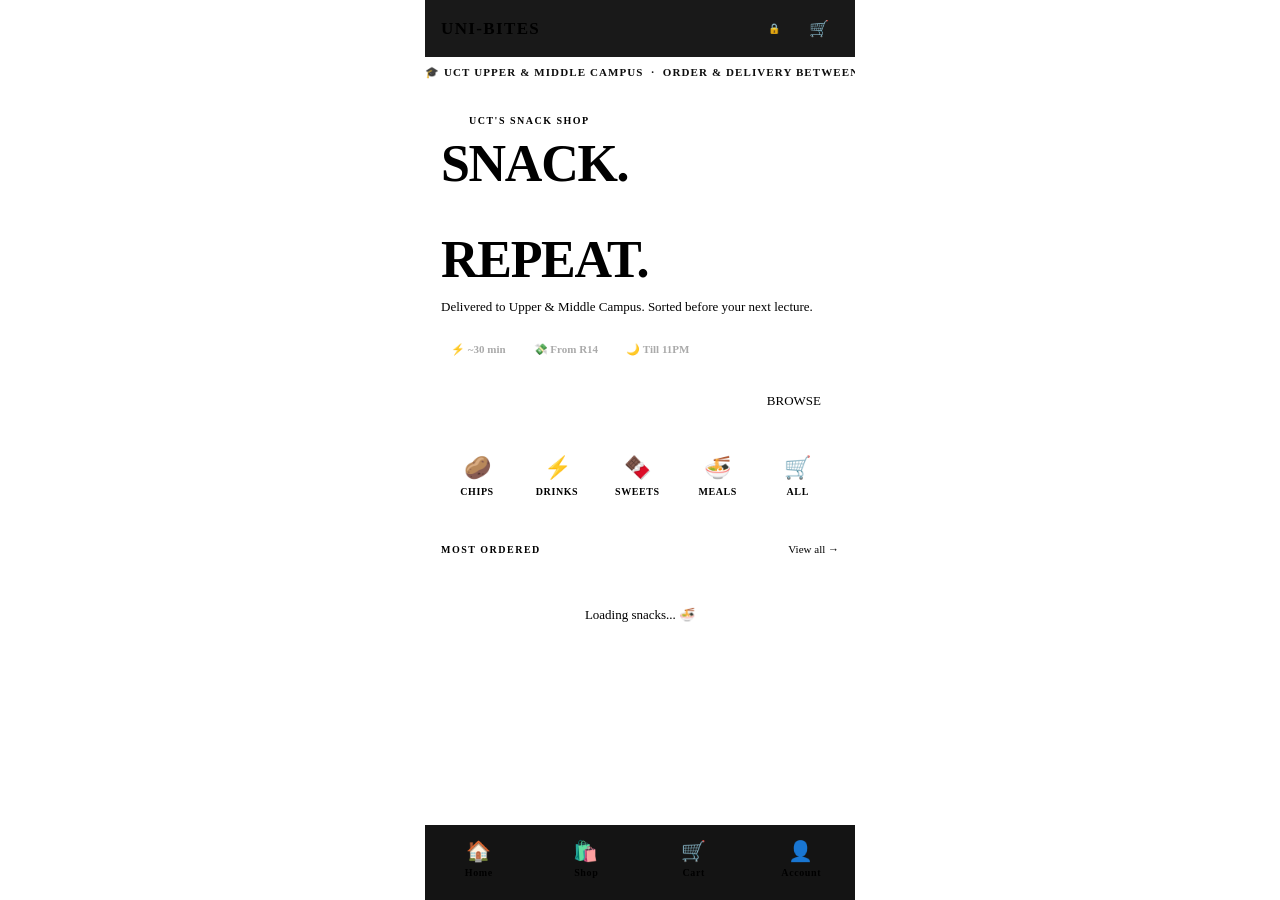
==== index.html @ 101869dd "Update index.html" ====
<!DOCTYPE html>
<html lang="en">
<head>
<meta charset="UTF-8">
<meta name="viewport" content="width=device-width, initial-scale=1">
<title>UNI-BITES — Campus Snacks</title>
<link href="https://fonts.googleapis.com/css2?family=Space+Grotesk:wght@400;500;700&display=swap" rel="stylesheet">
<!-- Firebase v9 compat SDK -->
<script src="https://www.gstatic.com/firebasejs/9.23.0/firebase-app-compat.js"></script>
<script src="https://www.gstatic.com/firebasejs/9.23.0/firebase-auth-compat.js"></script>
<script src="https://www.gstatic.com/firebasejs/9.23.0/firebase-firestore-compat.js"></script>
<script src="https://www.gstatic.com/firebasejs/9.23.0/firebase-storage-compat.js"></script>
<link rel="stylesheet" href="style.css">
<script src="script.js" defer></script>
</head>
<body>

<!-- ===================== SETUP SCREEN ===================== -->
<div id="setup-screen">
  <div class="setup-card">
    <div class="setup-logo"><div class="logo-dot"></div><span class="logo-name" style="font-size:20px;">MUNCHIE</span></div>
    <div class="setup-title">Quick Setup</div>
    <div class="setup-sub">Paste your Firebase config to activate the app. Takes about 2 minutes.</div>
    <div class="setup-steps">
      <div class="setup-step"><span class="setup-step-num">1</span><span>Go to <b>console.firebase.google.com</b> → Create project → "munchie"</span></div>
      <div class="setup-step"><span class="setup-step-num">2</span><span>Build → Authentication → Enable <b>Google</b> + <b>Email Link</b> sign-in</span></div>
      <div class="setup-step"><span class="setup-step-num">3</span><span>Build → <b>Firestore Database</b> → Create → Test mode</span></div>
      <div class="setup-step"><span class="setup-step-num">4</span><span>Build → <b>Storage</b> → Get started → Test mode</span></div>
      <div class="setup-step"><span class="setup-step-num">5</span><span>Project Settings → Web App → Register → copy <b>firebaseConfig</b> JSON below</span></div>
    </div>
    <div class="form-group">
      <label class="form-label">PASTE FIREBASE CONFIG (JSON)</label>
      <textarea class="form-input" id="firebase-config-input" placeholder='{
  "apiKey": "AIza...",
  "authDomain": "your-app.firebaseapp.com",
  "projectId": "your-app",
  "storageBucket": "your-app.appspot.com",
  "messagingSenderId": "123456789",
  "appId": "1:123..."
}'></textarea>
      <div class="setup-error" id="setup-error">Invalid JSON — check your config and try again.</div>
    </div>
    <div class="form-group">
      <label class="form-label">YOUR ADMIN EMAIL</label>
      <input class="form-input" type="email" id="setup-admin-email" placeholder="your@email.com">
    </div>
    <button class="btn btn-primary" onclick="saveSetup()">Activate Munchie →</button>
  </div>
</div>

<!-- ===================== TOP NAV ===================== -->
<nav id="top-nav">
  <div class="logo" onclick="navigate('home')">
    <span class="logo-name">UNI-BITES</span>
  </div>
  <div class="nav-right">
    <button class="admin-link-btn" id="admin-link-btn" onclick="navigate('admin')">🔒</button>
    <button class="cart-icon-btn" onclick="navigate('cart')">
      🛒<span class="cart-badge hidden" id="cart-badge">0</span>
    </button>
  </div>
</nav>

<!-- MARQUEE -->
<div class="marquee-bar" id="marquee-bar">
  <div class="marquee-inner">🎓 UCT UPPER &amp; MIDDLE CAMPUS &nbsp;·&nbsp; ORDER & DELIVERY BETWEEN 7PM - MIDNIGHT &nbsp;·&nbsp; DELIVERED ON FOOT &nbsp;·&nbsp; STUDENT PRICES &nbsp;·&nbsp; DELIVERED TO YOUR RES &nbsp;·&nbsp; 🎓 UCT UPPER &amp; MIDDLE CAMPUS &nbsp;·&nbsp; ORDER & DELIVERY BETWEEN 7PM - MIDNIGHT &nbsp;·&nbsp; DELIVERED ON FOOT &nbsp;·&nbsp; STUDENT PRICES &nbsp;·&nbsp; DELIVERED TO YOUR RES &nbsp;·&nbsp;</div>
</div>

<!-- ===================== HOME ===================== -->
<div id="home-screen" class="screen active">
  <div class="hero">
    <div class="hero-eyebrow"><span class="hero-eyebrow-line"></span>UCT'S SNACK SHOP</div>
    <div class="hero-headline">
      <span>SNACK.</span>
      <span class="hl-outline">STUDY.</span>
      <span class="hl-accent">REPEAT.</span>
    </div>
    <p class="hero-sub">Delivered to Upper &amp; Middle Campus. Sorted before your next lecture.</p>
    <div class="hero-pills">
      <div class="pill">⚡ <b>~30 min</b></div>
      <div class="pill">💸 <b>From R14</b></div>
      <div class="pill">🌙 <b>Till 11PM</b></div>
    </div>
    <div class="hero-btns">
      <button class="btn-hero-main" onclick="navigate('shop')">ORDER NOW</button>
      <button class="btn-hero-sec" onclick="navigate('shop')">BROWSE</button>
    </div>
  </div>
  <div class="cat-strip">
    <div class="cat-chip" onclick="navigate('shop','chips')"><span class="cat-chip-icon">🥔</span><span class="cat-chip-label">CHIPS</span></div>
    <div class="cat-chip" onclick="navigate('shop','drinks')"><span class="cat-chip-icon">⚡</span><span class="cat-chip-label">DRINKS</span></div>
    <div class="cat-chip" onclick="navigate('shop','sweets')"><span class="cat-chip-icon">🍫</span><span class="cat-chip-label">SWEETS</span></div>
    <div class="cat-chip" onclick="navigate('shop','meals')"><span class="cat-chip-icon">🍜</span><span class="cat-chip-label">MEALS</span></div>
    <div class="cat-chip" onclick="navigate('shop','all')"><span class="cat-chip-icon">🛒</span><span class="cat-chip-label">ALL</span></div>
  </div>
  <div class="row-header">
    <span class="row-label">MOST ORDERED</span>
    <button class="row-link" onclick="navigate('shop')">View all →</button>
  </div>
  <div id="home-products"><div class="loading-state">Loading snacks... 🍜</div></div>
</div>

<!-- ===================== AUTH ===================== -->
<div id="auth-screen" class="screen">
  <div class="auth-wrap">
    <div class="auth-logo"><div class="logo-dot"></div><span class="logo-name">MUNCHIE</span></div>
    <!-- Signed-in state -->
    <div class="user-info-bar" id="user-info-bar">
      <div class="user-avatar">🎓</div>
      <div style="flex:1">
        <div class="user-name" id="user-display-name">Student</div>
        <div class="user-email" id="user-display-email"></div>
      </div>
      <button class="signout-btn" onclick="signOut()">Sign out</button>
    </div>
    <!-- Sign-in card -->
    <div class="auth-card" id="auth-card">
      <div class="auth-tabs">
        <button class="auth-tab active" onclick="setAuthTab('in',this)">Sign in</button>
        <button class="auth-tab" onclick="setAuthTab('up',this)">Create account</button>
      </div>
      <div id="auth-form-inner">
        <div class="auth-title" id="auth-title">Welcome back</div>
        <div class="auth-sub" id="auth-sub">Sign in to place your order.</div>
        <div class="auth-msg" id="auth-msg"></div>
        <button class="google-btn" id="google-btn" onclick="signInWithGoogle()">
          <svg class="g-logo" viewBox="0 0 18 18"><path d="M17.64 9.2c0-.637-.057-1.251-.164-1.84H9v3.481h4.844a4.14 4.14 0 01-1.796 2.716v2.259h2.908c1.702-1.567 2.684-3.875 2.684-6.615z" fill="#4285F4"/><path d="M9 18c2.43 0 4.467-.806 5.956-2.184l-2.908-2.259c-.806.54-1.837.86-3.048.86-2.344 0-4.328-1.584-5.036-3.711H.957v2.332A8.997 8.997 0 009 18z" fill="#34A853"/><path d="M3.964 10.706A5.41 5.41 0 013.682 9c0-.593.102-1.17.282-1.706V4.962H.957A8.996 8.996 0 000 9c0 1.452.348 2.827.957 4.038l3.007-2.332z" fill="#FBBC05"/><path d="M9 3.58c1.321 0 2.508.454 3.44 1.345l2.582-2.58C13.463.891 11.426 0 9 0A8.997 8.997 0 00.957 4.962L3.964 7.294C4.672 5.163 6.656 3.58 9 3.58z" fill="#EA4335"/></svg>
          Continue with Google
        </button>
        <div class="divider"><div class="div-line"></div><span class="div-text">OR USE EMAIL</span><div class="div-line"></div></div>
        <div class="student-hint" id="student-hint">🎓 Student email detected — <b>10% off</b> your first order!</div>
        <div class="form-group">
          <label class="form-label">EMAIL ADDRESS</label>
          <input class="form-input" type="email" id="auth-email" placeholder="you@myuct.ac.za" oninput="checkStudentEmail(this.value)">
        </div>
        <button class="btn btn-primary" id="magic-btn" onclick="sendMagicLink()" style="margin-bottom:12px;">Send login link</button>
        <div style="font-size:11px;color:var(--muted);text-align:center;line-height:1.6;">No password needed. We'll email you a secure login link.<br>Works with any email address.</div>
        <div class="auth-terms">By continuing you agree to our Terms &amp; Privacy Policy. We never share your email.</div>
      </div>
      <div class="magic-sent" id="magic-sent">
        <span class="magic-icon">📬</span>
        <div class="magic-title">Check your inbox</div>
        <div class="magic-sub">We sent a login link to your email. It expires in 15 minutes — open it on this device.</div>
        <div class="email-pill" id="sent-email-pill"></div><br>
        <div style="font-size:11px;color:var(--muted);margin-top:10px;">Didn't get it? <button class="resend-link" onclick="resendLink()">Resend link</button> · Check spam</div>
        <button class="btn btn-ghost" onclick="backToForm()" style="margin-top:14px;font-size:12px;padding:10px;">Use a different email</button>
      </div>
    </div>
  </div>
</div>

<!-- ===================== SHOP ===================== -->
<div id="shop-screen" class="screen">
  <div class="shop-header">
    <div class="shop-search">
      <span class="search-icon">🔍</span>
      <input class="shop-search-input" type="text" placeholder="Search snacks..." oninput="filterProducts(this.value)">
    </div>
  </div>
  <div class="filter-strip">
    <div class="filter-chip active" onclick="setFilter('all',this)">All</div>
    <div class="filter-chip" onclick="setFilter('chips',this)">🥔 Chips</div>
    <div class="filter-chip" onclick="setFilter('drinks',this)">⚡ Drinks</div>
    <div class="filter-chip" onclick="setFilter('sweets',this)">🍫 Sweets</div>
    <div class="filter-chip" onclick="setFilter('meals',this)">🍜 Quick Meals</div>
  </div>
  <div id="shop-products"><div class="loading-state">Loading snacks... 🍜</div></div>
</div>

<!-- ===================== CART ===================== -->
<div id="cart-screen" class="screen">
  <div class="cart-header"><div class="row-label">YOUR BAG (<span id="cart-count-label">0</span>)</div></div>
  <div id="cart-empty" class="empty-state" style="display:none;">
    <span class="empty-state-icon">🛒</span>
    <div class="empty-state-title">Your bag is empty</div>
    <div class="empty-state-sub">Add some snacks to get started.</div>
    <button class="btn btn-primary" onclick="navigate('shop')" style="max-width:200px;margin:20px auto 0;">Browse snacks</button>
  </div>
  <div id="cart-items-list"></div>
  <div id="cart-full" style="display:none;">
    <div class="promo-row">
      <input class="promo-input" id="promo-input" type="text" placeholder="Promo code (try: UCT10)">
      <button class="promo-apply" onclick="applyPromo()">Apply</button>
    </div>
    <div class="promo-ok" id="promo-ok">✅ Code applied — 10% off!</div>
    <div class="summary-box">
      <div class="sum-row"><span>Subtotal</span><span id="sum-sub">R0</span></div>
      <div class="sum-row"><span>Delivery</span><span id="sum-del"><span class="free-tag">FREE</span></span></div>
      <div class="sum-row" id="sum-disc-row" style="display:none;color:var(--green);"><span>Student discount (10%)</span><span id="sum-disc">-R0</span></div>
      <div class="sum-row total"><span>Total</span><span id="sum-total">R0</span></div>
    </div>
    <div class="cart-actions">
      <div class="delivery-note" id="delivery-note"></div>
      <button class="btn btn-primary" onclick="navigate('checkout')">Continue to checkout →</button>
    </div>
  </div>
</div>

<!-- ===================== CHECKOUT ===================== -->
<div id="checkout-screen" class="screen">
  <div class="checkout-header">
    <button class="back-btn" onclick="navigate('cart')">←</button>
    <div class="checkout-title">Checkout</div>
  </div>
  <div class="checkout-content">
    <div class="section-label" style="margin-bottom:10px;">SELECT YOUR CAMPUS</div>
    <div class="campus-toggle">
      <div class="campus-opt selected" id="campus-upper" onclick="setCampus('upper')"><span class="campus-opt-icon">🏛️</span><div class="campus-opt-name">Upper Campus</div><div class="campus-opt-sub">Jammie Plaza area</div></div>
      <div class="campus-opt" id="campus-middle" onclick="setCampus('middle')"><span class="campus-opt-icon">📚</span><div class="campus-opt-name">Middle Campus</div><div class="campus-opt-sub">Sports Centre area</div></div>
    </div>
    <div class="form-group">
      <label class="form-label">RESIDENCE</label>
      <select class="form-input" id="res-select"><option value="">Select your residence</option></select>
    </div>
    <div class="form-group">
      <label class="form-label">ROOM / FLOOR</label>
      <input class="form-input" type="text" placeholder="e.g. Room 214">
    </div>
    <div class="form-group">
      <label class="form-label">WHATSAPP NUMBER</label>
      <input class="form-input" type="tel" placeholder="+27 82 000 0000">
    </div>
    <div class="section-label" style="margin-top:4px;margin-bottom:10px;">DELIVERY TIME</div>
    <div style="display:grid;grid-template-columns:1fr 1fr;gap:8px;margin-bottom:16px;">
      <div class="campus-opt selected" id="time-asap" onclick="setTime('asap')"><span class="campus-opt-icon">⚡</span><div class="campus-opt-name">ASAP</div><div class="campus-opt-sub">Est. 25–40 min</div></div>
      <div class="campus-opt" id="time-sched" onclick="setTime('sched')"><span class="campus-opt-icon">🗓️</span><div class="campus-opt-name">Schedule</div><div class="campus-opt-sub">Pick a time slot</div></div>
    </div>
    <div class="section-label" style="margin-bottom:10px;">PAYMENT METHOD</div>
    <div class="pay-opts">
      <div class="pay-opt selected" onclick="selectPay(this)"><div class="pay-icon">💳</div><div class="pay-info"><div class="pay-name">Card</div><div class="pay-sub">Visa, Mastercard via PayFast</div></div><div class="pay-radio"><div class="pay-radio-dot"></div></div></div>
      <div class="pay-opt" onclick="selectPay(this)"><div class="pay-icon">🏦</div><div class="pay-info"><div class="pay-name">Instant EFT</div><div class="pay-sub">All major SA banks</div></div><div class="pay-radio"><div class="pay-radio-dot"></div></div></div>
      <div class="pay-opt" onclick="selectPay(this)"><div class="pay-icon">📱</div><div class="pay-info"><div class="pay-name">SnapScan / Ozow</div><div class="pay-sub">Scan to pay instantly</div></div><div class="pay-radio"><div class="pay-radio-dot"></div></div></div>
    </div>
    <div class="section-label" style="margin-bottom:10px;">ORDER SUMMARY</div>
    <div class="compact-sum">
      <div class="compact-row"><span id="co-items">0 items</span><span id="co-sub">R0</span></div>
      <div class="compact-row"><span>Delivery</span><span id="co-del">Free</span></div>
      <div class="compact-row" id="co-disc-row" style="display:none;color:var(--green);"><span>Student discount</span><span id="co-disc">-R0</span></div>
      <div class="compact-row total"><span>Total</span><span id="co-total">R0</span></div>
    </div>
    <button class="btn btn-primary" onclick="placeOrder()">Place order →</button>
    <button class="btn btn-ghost" onclick="navigate('cart')" style="margin-top:8px;">Edit bag</button>
  </div>
</div>

<!-- ===================== CONFIRM ===================== -->
<div id="confirm-screen" class="screen">
  <div class="confirm-wrap">
    <div class="confirm-circle">🎉</div>
    <div class="confirm-order-badge">Order <b id="confirm-order-num">#MNC-0000</b></div>
    <div class="confirm-title">Order placed!</div>
    <div class="confirm-sub">Your snacks are being packed now.<br>We'll WhatsApp you when they're on the way.</div>
    <div class="eta-card"><div class="eta-label">ESTIMATED ARRIVAL</div><div class="eta-val" id="confirm-eta">—</div></div>
    <div class="confirm-actions">
      <button class="btn btn-primary" onclick="navigate('tracking')">Track my order 🛵</button>
      <button class="btn btn-secondary" onclick="navigate('home')" style="margin-top:8px;">Continue shopping</button>
    </div>
  </div>
</div>

<!-- ===================== TRACKING ===================== -->
<div id="tracking-screen" class="screen">
  <div class="tracking-content">
    <div class="order-meta"><div class="order-meta-num">Order <b id="track-order-num">#MNC-0000</b></div><div class="order-meta-time" id="track-time">—</div></div>
    <div class="status-card"><span class="status-emoji" id="t-emoji">🛵</span><div class="status-tag">ORDER STATUS</div><div class="status-title orange" id="t-title">Out for Delivery</div><div class="status-desc" id="t-desc">Your order is on its way</div></div>
    <div class="steps-wrap">
      <div class="steps-track">
        <div class="steps-bg-line"></div><div class="steps-prog-line" id="t-prog" style="width:75%;"></div>
        <div class="step-node"><div class="step-dot done" id="td-0">✓</div><div class="step-label done-lbl" id="tl-0">Received</div></div>
        <div class="step-node"><div class="step-dot done" id="td-1">✓</div><div class="step-label done-lbl" id="tl-1">Confirmed</div></div>
        <div class="step-node"><div class="step-dot done" id="td-2">✓</div><div class="step-label done-lbl" id="tl-2">Packing</div></div>
        <div class="step-node"><div class="step-dot current" id="td-3">🛵</div><div class="step-label current-lbl" id="tl-3">Delivering</div></div>
        <div class="step-node"><div class="step-dot" id="td-4">○</div><div class="step-label" id="tl-4">Delivered</div></div>
      </div>
    </div>
    <div class="eta-box-sm"><div><div class="eta-lbl">ARRIVING AROUND</div><div class="eta-t" id="t-eta-time">—</div></div><div><div class="eta-cd-lbl">Time remaining</div><div class="eta-cd" id="t-countdown">00:00</div></div></div>
    <div class="section-label">YOUR ORDER</div>
    <div class="ordered-items" id="tracking-items"></div>
    <div class="section-label" style="margin-top:14px;">YOUR DELIVERY PERSON</div>
    <div class="driver-card">
      <div class="driver-avatar">🧑</div>
      <div class="driver-info"><div class="driver-name">Sipho M.</div><div class="driver-sub">UCT Campus · ⭐ 4.9</div></div>
      <button class="wa-btn"><svg width="14" height="14" viewBox="0 0 24 24" fill="#fff"><path d="M17.472 14.382c-.297-.149-1.758-.867-2.03-.967-.273-.099-.471-.148-.67.15-.197.297-.767.966-.94 1.164-.173.199-.347.223-.644.075-.297-.15-1.255-.463-2.39-1.475-.883-.788-1.48-1.761-1.653-2.059-.173-.297-.018-.458.13-.606.134-.133.298-.347.446-.52.149-.174.198-.298.298-.497.099-.198.05-.371-.025-.52-.075-.149-.669-1.612-.916-2.207-.242-.579-.487-.5-.669-.51-.173-.008-.371-.01-.57-.01-.198 0-.52.074-.792.372-.272.297-1.04 1.016-1.04 2.479 0 1.462 1.065 2.875 1.213 3.074.149.198 2.096 3.2 5.077 4.487.709.306 1.262.489 1.694.625.712.227 1.36.195 1.871.118.571-.085 1.758-.719 2.006-1.413.248-.694.248-1.289.173-1.413-.074-.124-.272-.198-.57-.347m-5.421 7.403h-.004a9.87 9.87 0 01-5.031-1.378l-.361-.214-3.741.982.998-3.648-.235-.374a9.86 9.86 0 01-1.51-5.26c.001-5.45 4.436-9.884 9.888-9.884 2.64 0 5.122 1.03 6.988 2.898a9.825 9.825 0 012.893 6.994c-.003 5.45-4.437 9.884-9.885 9.884m8.413-18.297A11.815 11.815 0 0012.05 0C5.495 0 .16 5.335.157 11.892c0 2.096.547 4.142 1.588 5.945L.057 24l6.305-1.654a11.882 11.882 0 005.683 1.448h.005c6.554 0 11.89-5.335 11.893-11.893a11.821 11.821 0 00-3.48-8.413Z"/></svg>WhatsApp</button>
    </div>
    <div class="support-btns"><button class="support-btn">💬 Chat with us</button><button class="support-btn">📞 Call support</button></div>
  </div>
</div>

<!-- ===================== ADMIN PANEL ===================== -->
<div id="admin-screen">
  <div class="admin-bar">
    <div class="admin-bar-left">
      <div class="admin-logo-dot"></div>
      <span class="admin-logo-text">MUNCHIE</span>
      <span class="admin-badge">ADMIN</span>
    </div>
    <div class="admin-bar-right">
      <span class="admin-user-email" id="admin-user-email"></span>
      <button class="admin-signout" onclick="signOut()">Sign out</button>
    </div>
  </div>
  <div class="admin-tab-bar">
    <button class="admin-tab active" id="atab-products" onclick="setAdminTab('products')">Products</button>
    <button class="admin-tab" id="atab-orders" onclick="setAdminTab('orders')">Orders</button>
  </div>
  <div class="admin-content" id="admin-products-content">
    <div class="admin-stats">
      <div class="stat-card"><div class="stat-num" id="stat-total">0</div><div class="stat-label">Total Products</div></div>
      <div class="stat-card"><div class="stat-num" id="stat-instock">0</div><div class="stat-label">In Stock</div></div>
      <div class="stat-card"><div class="stat-num" id="stat-hot">0</div><div class="stat-label">Hot Items</div></div>
    </div>
    <button class="add-product-btn" onclick="openDrawer()">＋ Add New Product</button>
    <div id="admin-product-list"><div class="loading-state">Loading products...</div></div>
  </div>
  <div class="admin-content" id="admin-orders-content" style="display:none;">
    <div class="admin-orders-stats">
      <div class="stat-card"><div class="stat-num" id="stat-orders">0</div><div class="stat-label">Total Orders</div></div>
      <div class="stat-card"><div class="stat-num" id="stat-revenue" style="font-size:17px;">R0</div><div class="stat-label">Revenue (delivered)</div></div>
    </div>
    <div class="orders-filter-strip">
      <div class="orders-filter-chip active" onclick="setOrdersFilter('all',this)">ALL</div>
      <div class="orders-filter-chip" onclick="setOrdersFilter('pending',this)">⏳ PENDING</div>
      <div class="orders-filter-chip" onclick="setOrdersFilter('confirmed',this)">✓ CONFIRMED</div>
      <div class="orders-filter-chip" onclick="setOrdersFilter('packing',this)">📦 PACKING</div>
      <div class="orders-filter-chip" onclick="setOrdersFilter('delivering',this)">🛵 DELIVERING</div>
      <div class="orders-filter-chip" onclick="setOrdersFilter('delivered',this)">✅ DELIVERED</div>
    </div>
    <div id="admin-order-list"><div class="loading-state">Loading orders...</div></div>
  </div>
  <div style="padding:16px;">
    <button class="btn btn-ghost" onclick="navigate('home')" style="font-size:12px;padding:10px;">← Back to storefront</button>
  </div>
</div>

<!-- ===================== ADMIN LOGIN OVERLAY ===================== -->
<div id="admin-login-overlay">
  <div class="admin-login-card">
    <div class="admin-login-header">
      <div class="logo-dot"></div>
      <span class="logo-name" style="font-size:17px;">MUNCHIE</span>
      <span class="admin-badge" style="margin-left:2px;">ADMIN</span>
    </div>
    <div class="admin-login-title">Admin Sign In</div>
    <div class="admin-login-sub">Access is restricted to authorised admin accounts only.</div>
    <div class="admin-access-denied" id="admin-access-denied">⛔ This account doesn't have admin access. Contact the store owner to be added.</div>
    <div class="auth-msg" id="admin-login-msg"></div>
    <!-- Magic-sent state -->
    <div class="admin-magic-sent" id="admin-magic-sent">
      <span class="magic-icon">📬</span>
      <div class="magic-title">Check your inbox</div>
      <div class="magic-sub" style="font-size:12px;color:var(--muted);margin-bottom:12px;">We sent a login link to your admin email. Open it on this device.</div>
      <div class="email-pill" id="admin-sent-email-pill"></div>
      <div style="font-size:11px;color:var(--muted);margin-top:14px;">Didn't get it? <button class="resend-link" onclick="adminResendLink()">Resend link</button></div>
    </div>
    <!-- Login form -->
    <div id="admin-login-form">
      <button class="google-btn" id="admin-google-btn" onclick="adminSignInWithGoogle()">
        <svg class="g-logo" viewBox="0 0 18 18"><path d="M17.64 9.2c0-.637-.057-1.251-.164-1.84H9v3.481h4.844a4.14 4.14 0 01-1.796 2.716v2.259h2.908c1.702-1.567 2.684-3.875 2.684-6.615z" fill="#4285F4"/><path d="M9 18c2.43 0 4.467-.806 5.956-2.184l-2.908-2.259c-.806.54-1.837.86-3.048.86-2.344 0-4.328-1.584-5.036-3.711H.957v2.332A8.997 8.997 0 009 18z" fill="#34A853"/><path d="M3.964 10.706A5.41 5.41 0 013.682 9c0-.593.102-1.17.282-1.706V4.962H.957A8.996 8.996 0 000 9c0 1.452.348 2.827.957 4.038l3.007-2.332z" fill="#FBBC05"/><path d="M9 3.58c1.321 0 2.508.454 3.44 1.345l2.582-2.58C13.463.891 11.426 0 9 0A8.997 8.997 0 00.957 4.962L3.964 7.294C4.672 5.163 6.656 3.58 9 3.58z" fill="#EA4335"/></svg>
        Continue with Google
      </button>
      <div class="divider"><div class="div-line"></div><span class="div-text">OR USE EMAIL</span><div class="div-line"></div></div>
      <div class="form-group">
        <label class="form-label">ADMIN EMAIL ADDRESS</label>
        <input class="form-input" type="email" id="admin-login-email" placeholder="your-admin@email.com">
      </div>
      <button class="btn btn-primary" id="admin-magic-btn" onclick="adminSendMagicLink()">Send secure login link</button>
      <div style="font-size:11px;color:var(--muted);text-align:center;margin-top:10px;line-height:1.6;">No password needed — we'll email a secure one-time link.</div>
    </div>
    <button class="admin-login-back" onclick="cancelAdminLogin()">← Back to store</button>
  </div>
</div>

<!-- ===================== BOTTOM NAV ===================== -->
<div id="bottom-nav">
  <button class="bnav-item active" id="bnav-home" onclick="navigate('home')"><span class="bnav-icon">🏠</span>Home</button>
  <button class="bnav-item" id="bnav-shop" onclick="navigate('shop')"><span class="bnav-icon">🛍️</span>Shop</button>
  <button class="bnav-item" id="bnav-cart" onclick="navigate('cart')"><span class="bnav-icon">🛒</span>Cart</button>
  <button class="bnav-item" id="bnav-auth" onclick="navigate('auth')"><span class="bnav-icon">👤</span>Account</button>
</div>

<!-- ===================== ADD PRODUCT DRAWER ===================== -->
<div class="drawer-overlay" id="drawer-overlay" onclick="closeDrawer()"></div>
<div id="add-product-drawer">
  <div class="drawer-header">
    <div class="drawer-title">Add New Product</div>
    <button class="drawer-close" onclick="closeDrawer()">✕</button>
  </div>
  <div class="drawer-body">
    <div class="upload-area" id="upload-area">
      <input type="file" id="img-file-input" accept="image/*" onchange="handleFileSelect(this)">
      <span class="upload-icon">📷</span>
      <div class="upload-text">Click to upload product image</div>
      <div class="upload-sub">PNG, JPG, WEBP · Max 5MB</div>
    </div>
    <img class="upload-preview" id="upload-preview" src="" alt="Preview">
    <div class="upload-spinner" id="upload-spinner">⏳ Uploading image...</div>
    <div class="upload-progress" id="upload-progress"><div class="upload-progress-bar" id="upload-progress-bar" style="width:0%"></div></div>
    <div class="form-row-2">
      <div class="form-group">
        <label class="form-label">PRODUCT NAME *</label>
        <input class="form-input" type="text" id="p-name" placeholder="e.g. Chips BBQ">
      </div>
      <div class="form-group">
        <label class="form-label">BRAND</label>
        <input class="form-input" type="text" id="p-brand" placeholder="e.g. Simba">
      </div>
    </div>
    <div class="form-row-2">
      <div class="form-group">
        <label class="form-label">CATEGORY *</label>
        <select class="form-input" id="p-category">
          <option value="">Select...</option>
          <option value="chips">🥔 Chips &amp; Crisps</option>
          <option value="drinks">⚡ Drinks &amp; Energy</option>
          <option value="sweets">🍫 Sweets &amp; Choc</option>
          <option value="meals">🍜 Quick Meals</option>
        </select>
      </div>
      <div class="form-group">
        <label class="form-label">PRICE (R) *</label>
        <input class="form-input" type="number" id="p-price" placeholder="22" min="1">
      </div>
    </div>
    <div class="form-group">
      <label class="form-label">EMOJI (shown if no image)</label>
      <input class="form-input" type="text" id="p-emoji" placeholder="🥔" maxlength="2">
    </div>
    <div class="toggle-row">
      <div><div class="toggle-label">🔥 Mark as Hot Item</div><div class="toggle-sub">Shows a "HOT" badge on the product</div></div>
      <label class="toggle-switch"><input type="checkbox" id="p-hot"><span class="toggle-slider"></span></label>
    </div>
    <div id="drawer-error" style="font-size:11px;color:var(--red);margin-bottom:12px;display:none;"></div>
    <button class="btn btn-primary" id="save-product-btn" onclick="saveProduct()">Save Product</button>
    <button class="btn btn-ghost" onclick="closeDrawer()" style="margin-top:8px;">Cancel</button>
  </div>
</div>

<div id="admin-gate-screen" style="display: none; position: fixed; top: 0; left: 0; width: 100%; height: 100%; bg: var(--bg); background: rgba(13,13,13,0.95); z-index: 1000; align-items: center; justify-content: center; flex-direction: column; font-family: 'Space Grotesk', sans-serif;">
  <div style="background: var(--surface); border: 1px solid var(--border); padding: 2rem; border-radius: 12px; width: 90%; max-width: 400px; text-align: center;">
    <h2 style="color: var(--orange); margin-bottom: 1.5rem;">Admin Access</h2>
    <input type="email" id="admin-email" placeholder="Admin Email" style="width: 100%; padding: 0.8rem; background: var(--s2); border: 1px solid var(--border); border-radius: 6px; color: var(--text); margin-bottom: 1rem; font-family: inherit;">
    <input type="password" id="admin-password" placeholder="Password" style="width: 100%; padding: 0.8rem; background: var(--s2); border: 1px solid var(--border); border-radius: 6px; color: var(--text); margin-bottom: 1.5rem; font-family: inherit;">
    <div style="display: flex; gap: 1rem;">
      <button id="admin-login-submit-btn" style="flex: 1; padding: 0.8rem; background: var(--orange); border: none; border-radius: 6px; color: var(--bg); font-weight: bold; cursor: pointer; font-family: inherit;">Login</button>
      <button onclick="document.getElementById('admin-gate-screen').style.display = 'none'" style="padding: 0.8rem; background: transparent; border: 1px solid var(--border); border-radius: 6px; color: var(--muted); cursor: pointer; font-family: inherit;">Cancel</button>
    </div>
    <p id="admin-gate-error" style="color: var(--red); margin-top: 1rem; display: none; font-size: 0.9rem;"></p>
  </div>
</div>
</body>
</html>
---- style.css ----
<style>
/* ===================== TOKENS ===================== */
:root{
  --bg:#0D0D0D;--surface:#141414;--s2:#1A1A1A;--border:#252525;
  --orange:#FF6200;--yellow:#E8FF00;--green:#0ACF83;--red:#E24B4A;
  --text:#F7F4EF;--muted:#666;--dim:#3A3A3A;
  --font:'Space Grotesk',system-ui,sans-serif;
}
/* ===================== RESET ===================== */
*{margin:0;padding:0;box-sizing:border-box;-webkit-tap-highlight-color:transparent;}
body{background:var(--bg);color:var(--text);font-family:var(--font);font-size:14px;max-width:430px;margin:0 auto;min-height:100vh;}
a{color:inherit;text-decoration:none;}
.screen{display:none;padding-bottom:72px;}
.screen.active{display:block;}

/* ===================== TOP NAV ===================== */
#top-nav{position:sticky;top:0;z-index:100;background:rgba(13,13,13,.95);backdrop-filter:blur(8px);display:flex;align-items:center;justify-content:space-between;padding:12px 16px;border-bottom:1px solid var(--border);}
.logo{display:flex;align-items:center;gap:7px;cursor:pointer;}
.logo-dot{width:8px;height:8px;background:var(--orange);border-radius:50%;}
.logo-name{font-size:17px;font-weight:700;letter-spacing:.08em;}
.nav-right{display:flex;align-items:center;gap:8px;}
.cart-icon-btn{position:relative;background:var(--surface);border:1px solid var(--border);border-radius:8px;padding:7px 10px;cursor:pointer;color:var(--text);font-size:16px;display:flex;align-items:center;}
.cart-badge{position:absolute;top:-5px;right:-5px;background:var(--orange);color:#fff;font-size:9px;font-weight:700;width:16px;height:16px;border-radius:50%;display:flex;align-items:center;justify-content:center;}
.cart-badge.hidden{display:none;}
.admin-link-btn{font-size:10px;font-weight:700;letter-spacing:.08em;background:var(--s2);border:1px solid var(--border);border-radius:6px;padding:6px 10px;cursor:pointer;color:var(--muted);}

/* ===================== MARQUEE ===================== */
.marquee-bar{background:var(--yellow);color:#0D0D0D;padding:7px 0;overflow:hidden;white-space:nowrap;}
.marquee-inner{display:inline-block;animation:ticker 28s linear infinite;font-size:11px;font-weight:700;letter-spacing:.1em;}
@keyframes ticker{from{transform:translateX(0)}to{transform:translateX(-50%)}}
@media(prefers-reduced-motion:reduce){.marquee-inner{animation:none;}}

/* ===================== BOTTOM NAV ===================== */
#bottom-nav{position:fixed;bottom:0;left:50%;transform:translateX(-50%);width:100%;max-width:430px;background:rgba(13,13,13,.97);border-top:1px solid var(--border);display:flex;padding:8px 0 16px;z-index:100;}
.bnav-item{flex:1;display:flex;flex-direction:column;align-items:center;gap:4px;cursor:pointer;padding:6px 0;color:var(--muted);font-size:10px;font-weight:600;letter-spacing:.06em;border:none;background:none;font-family:var(--font);}
.bnav-item.active{color:var(--orange);}
.bnav-icon{font-size:20px;}

/* ===================== UTILS ===================== */
.section-label{font-size:10px;font-weight:700;letter-spacing:.15em;color:var(--muted);margin-bottom:12px;}
.btn{width:100%;border:none;border-radius:8px;padding:13px;font-size:13px;font-weight:700;font-family:var(--font);cursor:pointer;letter-spacing:.04em;}
.btn-primary{background:var(--orange);color:#fff;}
.btn-primary:hover{opacity:.9;}
.btn-secondary{background:var(--s2);border:1px solid var(--border);color:var(--text);}
.btn-ghost{background:transparent;border:1px solid var(--border);color:var(--text);}
.btn-danger{background:#E24B4A1a;border:1px solid #E24B4A40;color:var(--red);}
.form-group{margin-bottom:14px;}
.form-label{font-size:10px;font-weight:700;letter-spacing:.1em;color:var(--muted);margin-bottom:6px;display:block;}
.form-input{width:100%;background:var(--surface);border:1px solid var(--border);border-radius:8px;padding:11px 14px;font-size:13px;font-family:var(--font);color:var(--text);outline:none;transition:border-color .15s;}
.form-input:focus{border-color:var(--orange);}
.form-input::placeholder{color:var(--dim);}
select.form-input option{background:var(--surface);}
.row-header{display:flex;align-items:center;justify-content:space-between;padding:20px 16px 12px;}
.row-label{font-size:10px;font-weight:700;letter-spacing:.15em;color:var(--muted);}
.row-link{font-size:11px;color:var(--orange);background:none;border:none;cursor:pointer;font-family:var(--font);}
.loading-state{text-align:center;padding:40px 20px;color:var(--muted);font-size:13px;}
.empty-state{text-align:center;padding:50px 20px;}
.empty-state-icon{font-size:48px;margin-bottom:16px;display:block;}
.empty-state-title{font-size:16px;font-weight:700;margin-bottom:6px;}
.empty-state-sub{font-size:12px;color:var(--muted);line-height:1.6;}

/* ===================== SETUP SCREEN ===================== */
#setup-screen{position:fixed;inset:0;z-index:999;background:var(--bg);display:none;align-items:center;justify-content:center;padding:20px;}
.setup-card{background:var(--surface);border:1px solid var(--border);border-radius:14px;padding:28px 24px;width:100%;max-width:390px;}
.setup-logo{display:flex;align-items:center;gap:8px;margin-bottom:6px;}
.setup-title{font-size:20px;font-weight:700;margin-bottom:6px;}
.setup-sub{font-size:12px;color:var(--muted);line-height:1.6;margin-bottom:20px;}
.setup-steps{margin-bottom:20px;}
.setup-step{display:flex;gap:10px;padding:8px 0;border-bottom:1px solid var(--border);font-size:12px;line-height:1.5;color:#aaa;}
.setup-step:last-child{border-bottom:none;}
.setup-step-num{width:20px;height:20px;background:var(--orange);color:#fff;border-radius:50%;display:flex;align-items:center;justify-content:center;font-size:10px;font-weight:700;flex-shrink:0;margin-top:1px;}
.setup-step b{color:var(--text);}
.setup-error{font-size:11px;color:var(--red);margin-top:6px;display:none;}
textarea.form-input{height:120px;resize:vertical;font-size:11px;font-family:monospace;}

/* ===================== HOME ===================== */
.hero{padding:28px 16px 24px;}
.hero-eyebrow{display:flex;align-items:center;gap:8px;font-size:10px;font-weight:700;letter-spacing:.15em;color:var(--green);margin-bottom:14px;}
.hero-eyebrow-line{width:20px;height:1px;background:var(--green);}
.hero-headline{line-height:.92;margin-bottom:14px;}
.hero-headline span{display:block;font-size:52px;font-weight:700;letter-spacing:-.025em;}
.hl-outline{-webkit-text-stroke:2px var(--orange);color:transparent;}
.hl-accent{color:var(--orange);}
.hero-sub{font-size:13px;color:var(--muted);line-height:1.6;margin-bottom:20px;}
.hero-pills{display:flex;gap:8px;flex-wrap:wrap;margin-bottom:20px;}
.pill{background:var(--s2);border:1px solid var(--border);font-size:11px;padding:5px 10px;border-radius:20px;color:#aaa;}
.pill b{color:var(--text);}
.hero-btns{display:flex;gap:8px;}
.btn-hero-main{flex:1;background:var(--orange);color:#fff;border:none;border-radius:8px;padding:12px;font-size:13px;font-weight:700;font-family:var(--font);cursor:pointer;}
.btn-hero-sec{background:transparent;border:1px solid var(--border);color:var(--text);border-radius:8px;padding:12px 18px;font-size:13px;font-family:var(--font);cursor:pointer;}
.cat-strip{display:flex;gap:8px;padding:0 16px 16px;overflow-x:auto;scrollbar-width:none;}
.cat-strip::-webkit-scrollbar{display:none;}
.cat-chip{display:flex;flex-direction:column;align-items:center;gap:5px;background:var(--surface);border:1px solid var(--border);border-radius:10px;padding:10px 14px;cursor:pointer;flex-shrink:0;min-width:72px;transition:all .15s;}
.cat-chip:hover,.cat-chip.active{border-color:var(--orange);background:#FF62001a;}
.cat-chip-icon{font-size:22px;}
.cat-chip-label{font-size:10px;font-weight:600;letter-spacing:.06em;color:var(--muted);white-space:nowrap;}
.cat-chip.active .cat-chip-label{color:var(--orange);}

/* ===================== PRODUCT GRID ===================== */
.products-grid{display:grid;grid-template-columns:1fr 1fr;gap:1px;background:var(--border);}
.prod-card{background:var(--bg);cursor:pointer;position:relative;overflow:hidden;}
.prod-img{height:130px;display:flex;align-items:center;justify-content:center;font-size:42px;position:relative;overflow:hidden;}
.prod-img img{width:100%;height:100%;object-fit:cover;}
.prod-badge{position:absolute;top:8px;left:8px;background:var(--yellow);color:#0D0D0D;font-size:8px;font-weight:700;padding:2px 6px;border-radius:3px;letter-spacing:.06em;z-index:1;}
.prod-info{padding:10px 12px 14px;}
.prod-brand{font-size:9px;color:var(--muted);font-weight:700;letter-spacing:.1em;margin-bottom:3px;}
.prod-name{font-size:12px;font-weight:500;margin-bottom:8px;}
.prod-row{display:flex;align-items:center;justify-content:space-between;}
.prod-price{font-size:14px;font-weight:700;color:var(--orange);}
.add-btn{width:28px;height:28px;background:var(--orange);color:#fff;border:none;border-radius:6px;font-size:18px;cursor:pointer;display:flex;align-items:center;justify-content:center;font-family:var(--font);transition:transform .1s;}
.add-btn:active{transform:scale(.9);}
.added-flash{background:var(--green)!important;}

/* ===================== AUTH ===================== */
#auth-screen{padding-bottom:72px;}
.auth-wrap{padding:32px 20px 20px;display:flex;flex-direction:column;align-items:center;}
.auth-logo{display:flex;align-items:center;gap:8px;margin-bottom:28px;}
.auth-card{background:var(--surface);border:1px solid var(--border);border-radius:12px;padding:24px;width:100%;}
.auth-tabs{display:flex;background:var(--bg);border:1px solid var(--border);border-radius:8px;padding:3px;margin-bottom:22px;}
.auth-tab{flex:1;padding:7px;font-size:12px;font-weight:600;font-family:var(--font);border:none;border-radius:6px;cursor:pointer;background:transparent;color:var(--muted);}
.auth-tab.active{background:var(--orange);color:#fff;}
.auth-title{font-size:18px;font-weight:700;margin-bottom:4px;}
.auth-sub{font-size:12px;color:var(--muted);margin-bottom:20px;}
.google-btn{width:100%;display:flex;align-items:center;justify-content:center;gap:10px;background:var(--s2);border:1px solid var(--border);border-radius:8px;padding:12px;cursor:pointer;font-family:var(--font);font-size:13px;font-weight:500;color:var(--text);margin-bottom:16px;transition:background .15s;}
.google-btn:hover{background:var(--dim);}
.google-btn:disabled{opacity:.5;cursor:not-allowed;}
.g-logo{width:18px;height:18px;flex-shrink:0;}
.divider{display:flex;align-items:center;gap:10px;margin-bottom:16px;}
.div-line{flex:1;height:1px;background:var(--border);}
.div-text{font-size:11px;color:var(--muted);font-weight:500;}
.student-hint{background:#0ACF831a;border:1px solid #0ACF8330;border-radius:8px;padding:10px 12px;font-size:11px;color:var(--green);margin-bottom:14px;display:none;}
.auth-terms{font-size:10px;color:var(--dim);text-align:center;margin-top:14px;border-top:1px solid var(--border);padding-top:14px;line-height:1.6;}
.auth-msg{font-size:11px;text-align:center;padding:8px 12px;border-radius:6px;margin-bottom:12px;display:none;}
.auth-msg.error{background:#E24B4A1a;color:var(--red);border:1px solid #E24B4A30;display:block;}
.auth-msg.success{background:#0ACF831a;color:var(--green);border:1px solid #0ACF8330;display:block;}
.magic-sent{display:none;text-align:center;padding:8px 0;}
.magic-icon{font-size:40px;margin-bottom:12px;display:block;}
.magic-title{font-size:17px;font-weight:700;margin-bottom:6px;}
.magic-sub{font-size:12px;color:var(--muted);line-height:1.6;margin-bottom:14px;}
.email-pill{background:var(--s2);border:1px solid var(--border);border-radius:20px;padding:5px 14px;font-size:12px;color:#aaa;display:inline-block;margin-bottom:18px;}
.resend-link{background:none;border:none;color:var(--orange);font-family:var(--font);font-size:12px;cursor:pointer;}
.user-info-bar{display:none;background:var(--surface);border:1px solid var(--border);border-radius:10px;padding:12px 14px;align-items:center;gap:10px;margin-bottom:16px;}
.user-info-bar.show{display:flex;}
.user-avatar{width:36px;height:36px;border-radius:50%;background:linear-gradient(135deg,var(--orange),#FF8C42);display:flex;align-items:center;justify-content:center;font-size:16px;flex-shrink:0;}
.user-name{flex:1;font-size:13px;font-weight:600;}
.user-email{font-size:11px;color:var(--muted);}
.signout-btn{background:none;border:1px solid var(--border);border-radius:6px;padding:6px 10px;font-size:11px;color:var(--muted);cursor:pointer;font-family:var(--font);}

/* ===================== SHOP ===================== */
.shop-header{padding:16px;}
.shop-search{position:relative;}
.shop-search-input{width:100%;background:var(--surface);border:1px solid var(--border);border-radius:10px;padding:11px 14px 11px 38px;font-size:13px;font-family:var(--font);color:var(--text);outline:none;}
.shop-search-input:focus{border-color:var(--orange);}
.shop-search-input::placeholder{color:var(--dim);}
.search-icon{position:absolute;left:12px;top:50%;transform:translateY(-50%);font-size:16px;color:var(--muted);}
.filter-strip{display:flex;gap:8px;padding:0 16px 16px;overflow-x:auto;scrollbar-width:none;}
.filter-strip::-webkit-scrollbar{display:none;}
.filter-chip{background:var(--surface);border:1px solid var(--border);border-radius:20px;padding:6px 14px;font-size:11px;font-weight:600;cursor:pointer;flex-shrink:0;color:var(--muted);transition:all .15s;}
.filter-chip.active{background:#FF62001a;border-color:var(--orange);color:var(--orange);}

/* ===================== CART ===================== */
.cart-header{padding:20px 16px 8px;}
.cart-item{display:flex;align-items:center;gap:10px;padding:12px 16px;border-bottom:1px solid var(--s2);}
.cart-thumb{width:44px;height:44px;border-radius:8px;display:flex;align-items:center;justify-content:center;font-size:22px;flex-shrink:0;overflow:hidden;background:var(--s2);}
.cart-thumb img{width:100%;height:100%;object-fit:cover;}
.cart-item-info{flex:1;}
.cart-item-brand{font-size:9px;color:var(--muted);font-weight:700;letter-spacing:.1em;}
.cart-item-name{font-size:12px;font-weight:500;}
.cart-item-controls{display:flex;align-items:center;gap:6px;}
.qty-btn{width:24px;height:24px;border-radius:5px;border:1px solid var(--border);background:var(--s2);color:var(--text);font-size:14px;cursor:pointer;display:flex;align-items:center;justify-content:center;font-family:var(--font);}
.qty-btn:hover{border-color:var(--orange);color:var(--orange);}
.qty-num{font-size:13px;font-weight:600;min-width:16px;text-align:center;}
.cart-item-price{font-size:13px;font-weight:700;min-width:40px;text-align:right;}
.remove-btn{background:none;border:none;color:var(--dim);cursor:pointer;padding:4px;font-size:15px;}
.remove-btn:hover{color:var(--red);}
.promo-row{display:flex;gap:8px;padding:12px 16px;}
.promo-input{flex:1;background:var(--surface);border:1px solid var(--border);border-radius:8px;padding:10px 14px;font-size:12px;font-family:var(--font);color:var(--text);outline:none;}
.promo-input::placeholder{color:var(--dim);}
.promo-apply{background:var(--s2);border:1px solid var(--border);border-radius:8px;padding:10px 14px;font-size:12px;font-weight:600;font-family:var(--font);color:var(--text);cursor:pointer;}
.promo-ok{font-size:11px;color:var(--green);padding:0 16px 8px;display:none;}
.summary-box{margin:4px 16px 16px;background:var(--surface);border:1px solid var(--border);border-radius:10px;padding:14px;}
.sum-row{display:flex;justify-content:space-between;font-size:13px;margin-bottom:10px;color:#aaa;}
.sum-row:last-child{margin-bottom:0;}
.sum-row.total{color:var(--text);font-weight:700;font-size:15px;padding-top:10px;border-top:1px solid var(--border);margin-top:4px;}
.free-tag{font-size:10px;font-weight:700;background:#0ACF831a;color:var(--green);padding:2px 8px;border-radius:10px;border:1px solid #0ACF8330;}
.cart-actions{padding:0 16px 16px;}
.delivery-note{font-size:11px;color:var(--muted);text-align:center;margin-bottom:12px;}

/* ===================== CHECKOUT ===================== */
.checkout-header{display:flex;align-items:center;gap:12px;padding:16px;border-bottom:1px solid var(--border);}
.back-btn{background:none;border:none;color:var(--muted);cursor:pointer;font-size:20px;}
.checkout-title{font-size:16px;font-weight:700;}
.checkout-content{padding:16px;}
.campus-toggle{display:grid;grid-template-columns:1fr 1fr;gap:8px;margin-bottom:16px;}
.campus-opt{padding:12px;border:1px solid var(--border);border-radius:10px;cursor:pointer;background:var(--surface);transition:all .15s;text-align:center;}
.campus-opt.selected{border-color:var(--orange);background:#FF62001a;}
.campus-opt-icon{font-size:22px;margin-bottom:6px;display:block;}
.campus-opt-name{font-size:12px;font-weight:700;}
.campus-opt-sub{font-size:10px;color:var(--muted);margin-top:2px;}
.campus-opt.selected .campus-opt-name{color:var(--orange);}
.pay-opts{display:flex;flex-direction:column;gap:8px;margin-bottom:16px;}
.pay-opt{display:flex;align-items:center;gap:12px;padding:12px 14px;border:1px solid var(--border);border-radius:10px;cursor:pointer;background:var(--surface);transition:all .15s;}
.pay-opt.selected{border-color:var(--orange);background:#FF62001a;}
.pay-icon{width:32px;height:32px;border-radius:6px;background:var(--s2);display:flex;align-items:center;justify-content:center;font-size:16px;flex-shrink:0;}
.pay-info{flex:1;}
.pay-name{font-size:13px;font-weight:500;}
.pay-sub{font-size:10px;color:var(--muted);}
.pay-radio{width:16px;height:16px;border-radius:50%;border:2px solid var(--dim);flex-shrink:0;display:flex;align-items:center;justify-content:center;}
.pay-opt.selected .pay-radio{border-color:var(--orange);}
.pay-radio-dot{width:8px;height:8px;border-radius:50%;background:var(--orange);display:none;}
.pay-opt.selected .pay-radio-dot{display:block;}
.compact-sum{background:var(--surface);border:1px solid var(--border);border-radius:10px;padding:12px 14px;margin-bottom:14px;}
.compact-row{display:flex;justify-content:space-between;font-size:12px;color:#888;margin-bottom:6px;}
.compact-row:last-child{margin-bottom:0;}
.compact-row.total{color:var(--text);font-weight:700;font-size:14px;border-top:1px solid var(--border);padding-top:8px;margin-top:4px;}

/* ===================== CONFIRM ===================== */
.confirm-wrap{padding:40px 20px;display:flex;flex-direction:column;align-items:center;text-align:center;}
.confirm-circle{width:64px;height:64px;background:#FF62001a;border:1px solid #FF620040;border-radius:50%;display:flex;align-items:center;justify-content:center;font-size:28px;margin-bottom:16px;}
.confirm-order-badge{background:var(--s2);border:1px solid var(--border);border-radius:20px;padding:5px 14px;font-size:12px;color:#888;margin-bottom:10px;}
.confirm-order-badge b{color:var(--text);}
.confirm-title{font-size:22px;font-weight:700;margin-bottom:6px;}
.confirm-sub{font-size:13px;color:var(--muted);line-height:1.6;margin-bottom:20px;}
.eta-card{background:#0ACF831a;border:1px solid #0ACF8330;border-radius:10px;padding:14px 20px;margin-bottom:20px;width:100%;}
.eta-label{font-size:10px;font-weight:700;letter-spacing:.12em;color:var(--green);margin-bottom:4px;}
.eta-val{font-size:24px;font-weight:700;color:var(--green);}
.confirm-actions{width:100%;display:flex;flex-direction:column;gap:8px;}

/* ===================== TRACKING ===================== */
.tracking-content{padding:16px;}
.order-meta{display:flex;justify-content:space-between;margin-bottom:18px;}
.order-meta-num{font-size:12px;color:var(--muted);}
.order-meta-num b{color:var(--text);}
.order-meta-time{font-size:11px;color:var(--dim);}
.status-card{background:var(--surface);border:1px solid var(--border);border-radius:12px;padding:20px;text-align:center;margin-bottom:18px;}
.status-emoji{font-size:36px;display:block;margin-bottom:10px;}
.status-tag{font-size:10px;font-weight:700;letter-spacing:.15em;color:var(--muted);margin-bottom:4px;}
.status-title{font-size:18px;font-weight:700;margin-bottom:4px;}
.status-title.orange{color:var(--orange);}
.status-title.green{color:var(--green);}
.status-desc{font-size:12px;color:var(--muted);}
.steps-wrap{position:relative;padding:0 8px;margin-bottom:18px;}
.steps-track{display:flex;justify-content:space-between;align-items:flex-start;position:relative;}
.steps-bg-line{position:absolute;top:14px;left:0;right:0;height:2px;background:var(--s2);z-index:0;}
.steps-prog-line{position:absolute;top:14px;left:0;height:2px;background:var(--orange);z-index:1;transition:width .4s;}
.step-node{display:flex;flex-direction:column;align-items:center;gap:6px;flex:1;position:relative;z-index:2;}
.step-dot{width:28px;height:28px;border-radius:50%;border:2px solid var(--dim);background:var(--bg);display:flex;align-items:center;justify-content:center;font-size:11px;transition:all .3s;}
.step-dot.done{background:var(--orange);border-color:var(--orange);color:#fff;}
.step-dot.current{background:var(--green);border-color:var(--green);color:#fff;box-shadow:0 0 0 4px #0ACF8320;}
.step-label{font-size:9px;font-weight:600;color:var(--dim);text-align:center;line-height:1.3;}
.step-label.done-lbl{color:var(--orange);}
.step-label.current-lbl{color:var(--green);}
.eta-box-sm{background:#0ACF831a;border:1px solid #0ACF8330;border-radius:10px;padding:12px 16px;margin-bottom:16px;display:flex;justify-content:space-between;align-items:center;}
.eta-lbl{font-size:10px;font-weight:700;letter-spacing:.1em;color:var(--green);margin-bottom:4px;}
.eta-t{font-size:20px;font-weight:700;color:var(--green);}
.eta-cd-lbl{font-size:10px;color:var(--muted);text-align:right;margin-bottom:4px;}
.eta-cd{font-size:18px;font-weight:700;font-variant-numeric:tabular-nums;text-align:right;}
.ordered-items{background:var(--surface);border:1px solid var(--border);border-radius:10px;overflow:hidden;margin-bottom:14px;}
.ord-item{display:flex;align-items:center;gap:10px;padding:11px 14px;border-bottom:1px solid var(--s2);}
.ord-item:last-child{border-bottom:none;}
.ord-thumb{width:36px;height:36px;border-radius:6px;display:flex;align-items:center;justify-content:center;font-size:18px;flex-shrink:0;overflow:hidden;background:var(--s2);}
.ord-thumb img{width:100%;height:100%;object-fit:cover;}
.ord-name{flex:1;font-size:12px;font-weight:500;}
.ord-price{font-size:13px;font-weight:700;}
.driver-card{background:var(--surface);border:1px solid var(--border);border-radius:10px;padding:14px;margin-bottom:14px;display:flex;align-items:center;gap:12px;}
.driver-avatar{width:44px;height:44px;border-radius:50%;background:linear-gradient(135deg,var(--orange),#FF8C42);display:flex;align-items:center;justify-content:center;font-size:20px;flex-shrink:0;}
.driver-info{flex:1;}
.driver-name{font-size:13px;font-weight:600;}
.driver-sub{font-size:11px;color:var(--muted);}
.wa-btn{display:flex;align-items:center;gap:6px;background:#25D366;color:#fff;border:none;border-radius:8px;padding:8px 12px;font-size:11px;font-weight:700;font-family:var(--font);cursor:pointer;}
.support-btns{display:flex;gap:8px;}
.support-btn{flex:1;background:var(--surface);border:1px solid var(--border);border-radius:8px;padding:10px;font-size:11px;font-weight:600;font-family:var(--font);color:var(--text);cursor:pointer;}
.support-btn:hover{border-color:var(--orange);color:var(--orange);}

/* ===================== ADMIN PANEL ===================== */
#admin-screen{display:none;padding-bottom:20px;}
#admin-screen.active{display:block;}
.admin-bar{background:var(--surface);border-bottom:1px solid var(--border);padding:14px 16px;display:flex;align-items:center;justify-content:space-between;}
.admin-bar-left{display:flex;align-items:center;gap:8px;}
.admin-logo-dot{width:8px;height:8px;background:var(--orange);border-radius:50%;}
.admin-logo-text{font-size:15px;font-weight:700;letter-spacing:.06em;}
.admin-badge{font-size:9px;font-weight:700;background:var(--orange);color:#fff;padding:2px 7px;border-radius:10px;letter-spacing:.06em;}
.admin-bar-right{display:flex;align-items:center;gap:8px;}
.admin-user-email{font-size:11px;color:var(--muted);max-width:120px;overflow:hidden;text-overflow:ellipsis;white-space:nowrap;}
.admin-signout{background:none;border:1px solid var(--border);border-radius:6px;padding:5px 10px;font-size:11px;color:var(--muted);cursor:pointer;font-family:var(--font);}
.admin-tab-bar{display:flex;border-bottom:1px solid var(--border);}
.admin-tab{flex:1;padding:12px;font-size:12px;font-weight:600;font-family:var(--font);border:none;background:none;color:var(--muted);cursor:pointer;border-bottom:2px solid transparent;margin-bottom:-1px;}
.admin-tab.active{color:var(--orange);border-bottom-color:var(--orange);}
.admin-content{padding:16px;}
.admin-stats{display:grid;grid-template-columns:repeat(3,1fr);gap:8px;margin-bottom:20px;}
.stat-card{background:var(--surface);border:1px solid var(--border);border-radius:10px;padding:12px;text-align:center;}
.stat-num{font-size:22px;font-weight:700;color:var(--orange);}
.stat-label{font-size:10px;color:var(--muted);margin-top:2px;}
.add-product-btn{width:100%;display:flex;align-items:center;justify-content:center;gap:8px;background:#FF62001a;border:1px dashed var(--orange);border-radius:10px;padding:14px;font-size:13px;font-weight:700;font-family:var(--font);color:var(--orange);cursor:pointer;margin-bottom:16px;}
.admin-products-grid{display:grid;grid-template-columns:1fr 1fr;gap:10px;}
.admin-prod-card{background:var(--surface);border:1px solid var(--border);border-radius:10px;overflow:hidden;}
.admin-prod-img{height:100px;display:flex;align-items:center;justify-content:center;font-size:36px;background:var(--s2);position:relative;overflow:hidden;}
.admin-prod-img img{width:100%;height:100%;object-fit:cover;}
.admin-prod-info{padding:10px;}
.admin-prod-brand{font-size:9px;color:var(--muted);font-weight:700;letter-spacing:.1em;margin-bottom:2px;}
.admin-prod-name{font-size:12px;font-weight:600;margin-bottom:4px;}
.admin-prod-price{font-size:13px;font-weight:700;color:var(--orange);}
.admin-prod-controls{display:flex;align-items:center;gap:6px;padding:8px 10px;border-top:1px solid var(--border);background:var(--bg);}
.toggle-pill{flex:1;font-size:9px;font-weight:700;letter-spacing:.06em;padding:5px 8px;border-radius:10px;border:1px solid var(--border);cursor:pointer;font-family:var(--font);color:var(--muted);background:var(--s2);text-align:center;}
.toggle-pill.on-hot{background:#FFE0331a;border-color:#FFE033;color:#FFE033;}
.toggle-pill.on-stock{background:#0ACF831a;border-color:var(--green);color:var(--green);}
.admin-del-btn{background:var(--bg);border:1px solid var(--border);border-radius:6px;padding:5px 8px;cursor:pointer;font-size:12px;color:var(--muted);}
.admin-del-btn:hover{border-color:var(--red);color:var(--red);}

/* ===================== ADD PRODUCT DRAWER ===================== */
#add-product-drawer{position:fixed;bottom:0;left:50%;transform:translateX(-50%) translateY(100%);width:100%;max-width:430px;background:var(--surface);border-top:1px solid var(--border);border-radius:16px 16px 0 0;padding:0;z-index:200;transition:transform .3s ease;max-height:90vh;overflow-y:auto;}
#add-product-drawer.open{transform:translateX(-50%) translateY(0);}
.drawer-header{display:flex;align-items:center;justify-content:space-between;padding:16px;border-bottom:1px solid var(--border);position:sticky;top:0;background:var(--surface);z-index:1;}
.drawer-title{font-size:16px;font-weight:700;}
.drawer-close{background:var(--s2);border:1px solid var(--border);border-radius:6px;width:28px;height:28px;cursor:pointer;font-size:16px;display:flex;align-items:center;justify-content:center;font-family:var(--font);color:var(--text);}
.drawer-body{padding:16px;}
.upload-area{border:2px dashed var(--border);border-radius:10px;padding:24px 16px;text-align:center;cursor:pointer;transition:all .15s;margin-bottom:14px;position:relative;}
.upload-area:hover,.upload-area.drag-over{border-color:var(--orange);background:#FF62000a;}
.upload-area input[type=file]{position:absolute;inset:0;opacity:0;cursor:pointer;width:100%;height:100%;}
.upload-icon{font-size:28px;margin-bottom:8px;display:block;}
.upload-text{font-size:12px;font-weight:600;color:var(--muted);margin-bottom:4px;}
.upload-sub{font-size:10px;color:var(--dim);}
.upload-preview{width:100%;height:140px;border-radius:8px;object-fit:cover;display:none;margin-bottom:14px;}
.upload-progress{width:100%;height:4px;background:var(--border);border-radius:2px;overflow:hidden;display:none;margin-bottom:14px;}
.upload-progress-bar{height:100%;background:var(--orange);transition:width .3s;}
.form-row-2{display:grid;grid-template-columns:1fr 1fr;gap:10px;}
.toggle-row{display:flex;align-items:center;justify-content:space-between;background:var(--s2);border:1px solid var(--border);border-radius:8px;padding:12px 14px;margin-bottom:14px;}
.toggle-label{font-size:13px;font-weight:500;}
.toggle-sub{font-size:10px;color:var(--muted);}
.toggle-switch{position:relative;width:42px;height:24px;flex-shrink:0;}
.toggle-switch input{opacity:0;width:0;height:0;}
.toggle-slider{position:absolute;inset:0;background:var(--border);border-radius:12px;cursor:pointer;transition:background .2s;}
.toggle-slider::before{content:'';position:absolute;width:18px;height:18px;border-radius:50%;background:#fff;top:3px;left:3px;transition:transform .2s;}
.toggle-switch input:checked+.toggle-slider{background:var(--orange);}
.toggle-switch input:checked+.toggle-slider::before{transform:translateX(18px);}
.drawer-overlay{position:fixed;inset:0;background:rgba(0,0,0,.6);z-index:199;display:none;}
.drawer-overlay.show{display:block;}
.upload-spinner{display:none;font-size:12px;color:var(--muted);text-align:center;margin-bottom:12px;}

/* ===================== ADMIN LOGIN OVERLAY ===================== */
#admin-login-overlay{position:fixed;inset:0;z-index:500;background:rgba(0,0,0,.88);backdrop-filter:blur(10px);display:none;align-items:center;justify-content:center;padding:20px;}
#admin-login-overlay.show{display:flex;}
.admin-login-card{background:var(--surface);border:1px solid var(--border);border-radius:14px;padding:28px 24px;width:100%;max-width:380px;}
.admin-login-header{display:flex;align-items:center;gap:8px;margin-bottom:20px;}
.admin-login-title{font-size:18px;font-weight:700;margin-bottom:4px;}
.admin-login-sub{font-size:12px;color:var(--muted);margin-bottom:20px;line-height:1.6;}
.admin-access-denied{background:#E24B4A1a;border:1px solid #E24B4A40;border-radius:8px;padding:10px 12px;font-size:12px;color:var(--red);margin-bottom:14px;display:none;line-height:1.5;}
.admin-magic-sent{display:none;text-align:center;padding:8px 0;}
.admin-magic-sent .magic-icon{font-size:40px;display:block;margin-bottom:12px;}
.admin-login-back{background:none;border:none;color:var(--muted);font-size:12px;cursor:pointer;padding:0;font-family:var(--font);margin-top:16px;text-align:center;width:100%;display:block;}
.admin-login-back:hover{color:var(--text);}

/* ===================== ADMIN ORDERS ===================== */
.admin-orders-stats{display:grid;grid-template-columns:1fr 1fr;gap:8px;margin-bottom:16px;}
.orders-filter-strip{display:flex;gap:6px;margin-bottom:14px;overflow-x:auto;scrollbar-width:none;padding-bottom:2px;}
.orders-filter-strip::-webkit-scrollbar{display:none;}
.orders-filter-chip{background:var(--surface);border:1px solid var(--border);border-radius:20px;padding:5px 12px;font-size:10px;font-weight:700;cursor:pointer;flex-shrink:0;color:var(--muted);letter-spacing:.06em;white-space:nowrap;}
.orders-filter-chip.active{background:#FF62001a;border-color:var(--orange);color:var(--orange);}
.order-card{background:var(--surface);border:1px solid var(--border);border-radius:10px;margin-bottom:10px;overflow:hidden;}
.order-card-header{display:flex;align-items:flex-start;justify-content:space-between;padding:12px 14px;border-bottom:1px solid var(--border);}
.order-num{font-size:13px;font-weight:700;}
.order-time-small{font-size:10px;color:var(--muted);margin-top:2px;}
.order-status-badge{font-size:9px;font-weight:700;padding:3px 8px;border-radius:10px;letter-spacing:.06em;white-space:nowrap;flex-shrink:0;margin-left:8px;}
.status-pending{background:#FF62001a;color:var(--orange);border:1px solid #FF620040;}
.status-confirmed{background:#FFE0331a;color:#FFE033;border:1px solid #FFE03340;}
.status-packing{background:#3a6bff1a;color:#7aa4ff;border:1px solid #3a6bff40;}
.status-delivering{background:#0ACF831a;color:var(--green);border:1px solid #0ACF8330;}
.status-delivered{background:var(--s2);color:var(--muted);border:1px solid var(--border);}
.order-card-body{padding:12px 14px;}
.order-customer{font-size:11px;color:var(--muted);margin-bottom:6px;}
.order-customer b{color:var(--text);}
.order-items-preview{font-size:11px;color:#888;margin-bottom:10px;line-height:1.5;}
.order-card-footer{display:flex;align-items:center;justify-content:space-between;}
.order-total-lbl{font-size:15px;font-weight:700;color:var(--orange);}
.order-action-btn{font-size:10px;font-weight:700;padding:6px 12px;border-radius:6px;border:none;cursor:pointer;font-family:var(--font);letter-spacing:.04em;background:var(--orange);color:#fff;}
.order-action-btn:hover{opacity:.85;}
.order-complete-tag{font-size:10px;font-weight:700;color:var(--green);letter-spacing:.06em;}
</style>
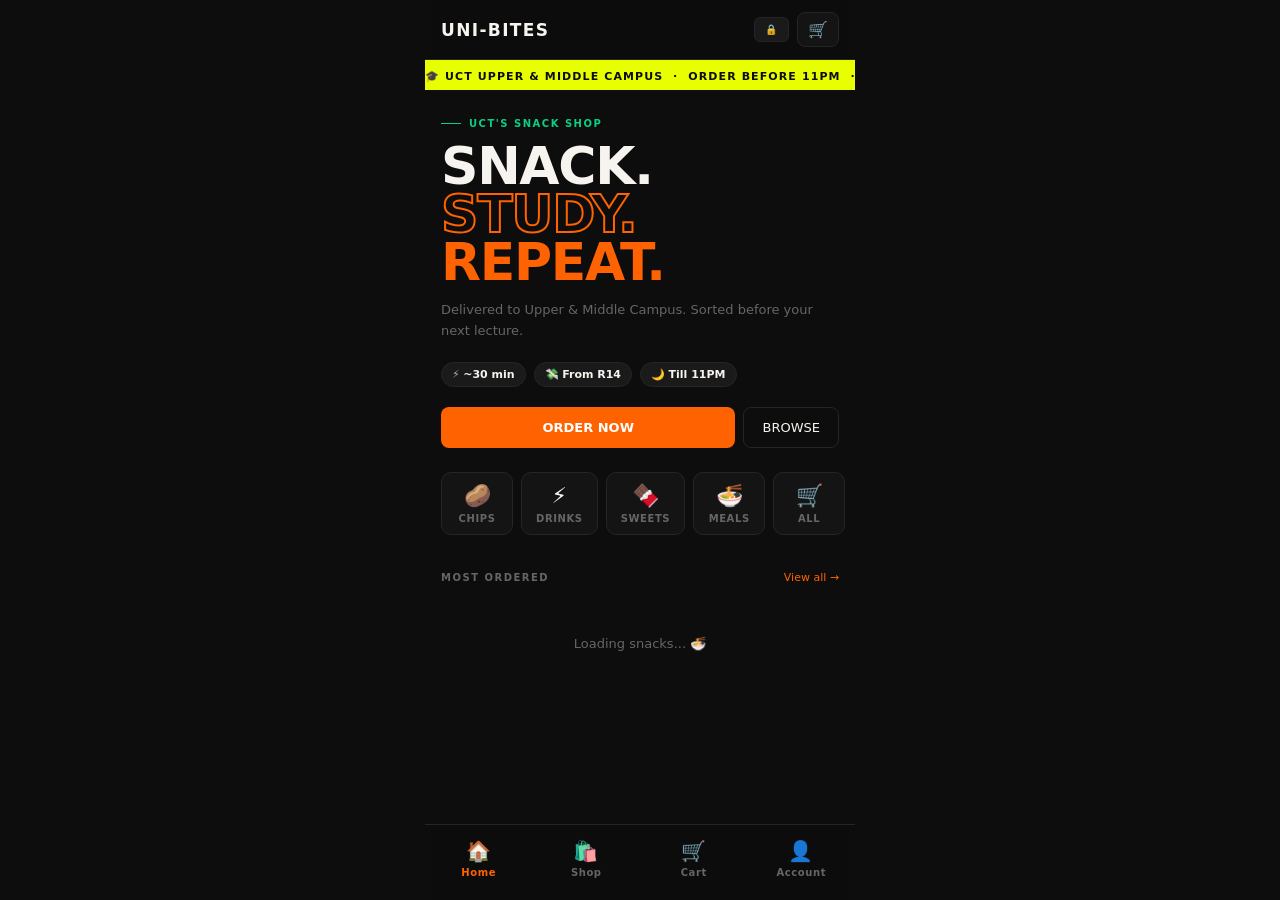
==== commit 556d91e3: "Rename unibites.html to index.html" ====
--- a/index.html
+++ b/index.html
@@ -3,15 +3,391 @@
 <head>
 <meta charset="UTF-8">
 <meta name="viewport" content="width=device-width, initial-scale=1">
-<title>UNI-BITES — Campus Snacks</title>
+<title>MUNCHIE — UCT Campus Snacks</title>
 <link href="https://fonts.googleapis.com/css2?family=Space+Grotesk:wght@400;500;700&display=swap" rel="stylesheet">
 <!-- Firebase v9 compat SDK -->
 <script src="https://www.gstatic.com/firebasejs/9.23.0/firebase-app-compat.js"></script>
 <script src="https://www.gstatic.com/firebasejs/9.23.0/firebase-auth-compat.js"></script>
 <script src="https://www.gstatic.com/firebasejs/9.23.0/firebase-firestore-compat.js"></script>
 <script src="https://www.gstatic.com/firebasejs/9.23.0/firebase-storage-compat.js"></script>
-<link rel="stylesheet" href="style.css">
-<script src="script.js" defer></script>
+<style>
+/* ===================== TOKENS ===================== */
+:root{
+  --bg:#0D0D0D;--surface:#141414;--s2:#1A1A1A;--border:#252525;
+  --orange:#FF6200;--yellow:#E8FF00;--green:#0ACF83;--red:#E24B4A;
+  --text:#F7F4EF;--muted:#666;--dim:#3A3A3A;
+  --font:'Space Grotesk',system-ui,sans-serif;
+}
+/* ===================== RESET ===================== */
+*{margin:0;padding:0;box-sizing:border-box;-webkit-tap-highlight-color:transparent;}
+body{background:var(--bg);color:var(--text);font-family:var(--font);font-size:14px;max-width:430px;margin:0 auto;min-height:100vh;}
+a{color:inherit;text-decoration:none;}
+.screen{display:none;padding-bottom:72px;}
+.screen.active{display:block;}
+
+/* ===================== TOP NAV ===================== */
+#top-nav{position:sticky;top:0;z-index:100;background:rgba(13,13,13,.95);backdrop-filter:blur(8px);display:flex;align-items:center;justify-content:space-between;padding:12px 16px;border-bottom:1px solid var(--border);}
+.logo{display:flex;align-items:center;gap:7px;cursor:pointer;}
+.logo-dot{width:8px;height:8px;background:var(--orange);border-radius:50%;}
+.logo-name{font-size:17px;font-weight:700;letter-spacing:.08em;}
+.nav-right{display:flex;align-items:center;gap:8px;}
+.cart-icon-btn{position:relative;background:var(--surface);border:1px solid var(--border);border-radius:8px;padding:7px 10px;cursor:pointer;color:var(--text);font-size:16px;display:flex;align-items:center;}
+.cart-badge{position:absolute;top:-5px;right:-5px;background:var(--orange);color:#fff;font-size:9px;font-weight:700;width:16px;height:16px;border-radius:50%;display:flex;align-items:center;justify-content:center;}
+.cart-badge.hidden{display:none;}
+.admin-link-btn{font-size:10px;font-weight:700;letter-spacing:.08em;background:var(--s2);border:1px solid var(--border);border-radius:6px;padding:6px 10px;cursor:pointer;color:var(--muted);}
+
+/* ===================== MARQUEE ===================== */
+.marquee-bar{background:var(--yellow);color:#0D0D0D;padding:7px 0;overflow:hidden;white-space:nowrap;}
+.marquee-inner{display:inline-block;animation:ticker 28s linear infinite;font-size:11px;font-weight:700;letter-spacing:.1em;}
+@keyframes ticker{from{transform:translateX(0)}to{transform:translateX(-50%)}}
+@media(prefers-reduced-motion:reduce){.marquee-inner{animation:none;}}
+
+/* ===================== BOTTOM NAV ===================== */
+#bottom-nav{position:fixed;bottom:0;left:50%;transform:translateX(-50%);width:100%;max-width:430px;background:rgba(13,13,13,.97);border-top:1px solid var(--border);display:flex;padding:8px 0 16px;z-index:100;}
+.bnav-item{flex:1;display:flex;flex-direction:column;align-items:center;gap:4px;cursor:pointer;padding:6px 0;color:var(--muted);font-size:10px;font-weight:600;letter-spacing:.06em;border:none;background:none;font-family:var(--font);}
+.bnav-item.active{color:var(--orange);}
+.bnav-icon{font-size:20px;}
+
+/* ===================== UTILS ===================== */
+.section-label{font-size:10px;font-weight:700;letter-spacing:.15em;color:var(--muted);margin-bottom:12px;}
+.btn{width:100%;border:none;border-radius:8px;padding:13px;font-size:13px;font-weight:700;font-family:var(--font);cursor:pointer;letter-spacing:.04em;}
+.btn-primary{background:var(--orange);color:#fff;}
+.btn-primary:hover{opacity:.9;}
+.btn-secondary{background:var(--s2);border:1px solid var(--border);color:var(--text);}
+.btn-ghost{background:transparent;border:1px solid var(--border);color:var(--text);}
+.btn-danger{background:#E24B4A1a;border:1px solid #E24B4A40;color:var(--red);}
+.form-group{margin-bottom:14px;}
+.form-label{font-size:10px;font-weight:700;letter-spacing:.1em;color:var(--muted);margin-bottom:6px;display:block;}
+.form-input{width:100%;background:var(--surface);border:1px solid var(--border);border-radius:8px;padding:11px 14px;font-size:13px;font-family:var(--font);color:var(--text);outline:none;transition:border-color .15s;}
+.form-input:focus{border-color:var(--orange);}
+.form-input::placeholder{color:var(--dim);}
+select.form-input option{background:var(--surface);}
+.row-header{display:flex;align-items:center;justify-content:space-between;padding:20px 16px 12px;}
+.row-label{font-size:10px;font-weight:700;letter-spacing:.15em;color:var(--muted);}
+.row-link{font-size:11px;color:var(--orange);background:none;border:none;cursor:pointer;font-family:var(--font);}
+.loading-state{text-align:center;padding:40px 20px;color:var(--muted);font-size:13px;}
+.empty-state{text-align:center;padding:50px 20px;}
+.empty-state-icon{font-size:48px;margin-bottom:16px;display:block;}
+.empty-state-title{font-size:16px;font-weight:700;margin-bottom:6px;}
+.empty-state-sub{font-size:12px;color:var(--muted);line-height:1.6;}
+
+/* ===================== SETUP SCREEN ===================== */
+#setup-screen{position:fixed;inset:0;z-index:999;background:var(--bg);display:none;align-items:center;justify-content:center;padding:20px;}
+.setup-card{background:var(--surface);border:1px solid var(--border);border-radius:14px;padding:28px 24px;width:100%;max-width:390px;}
+.setup-logo{display:flex;align-items:center;gap:8px;margin-bottom:6px;}
+.setup-title{font-size:20px;font-weight:700;margin-bottom:6px;}
+.setup-sub{font-size:12px;color:var(--muted);line-height:1.6;margin-bottom:20px;}
+.setup-steps{margin-bottom:20px;}
+.setup-step{display:flex;gap:10px;padding:8px 0;border-bottom:1px solid var(--border);font-size:12px;line-height:1.5;color:#aaa;}
+.setup-step:last-child{border-bottom:none;}
+.setup-step-num{width:20px;height:20px;background:var(--orange);color:#fff;border-radius:50%;display:flex;align-items:center;justify-content:center;font-size:10px;font-weight:700;flex-shrink:0;margin-top:1px;}
+.setup-step b{color:var(--text);}
+.setup-error{font-size:11px;color:var(--red);margin-top:6px;display:none;}
+textarea.form-input{height:120px;resize:vertical;font-size:11px;font-family:monospace;}
+
+/* ===================== HOME ===================== */
+.hero{padding:28px 16px 24px;}
+.hero-eyebrow{display:flex;align-items:center;gap:8px;font-size:10px;font-weight:700;letter-spacing:.15em;color:var(--green);margin-bottom:14px;}
+.hero-eyebrow-line{width:20px;height:1px;background:var(--green);}
+.hero-headline{line-height:.92;margin-bottom:14px;}
+.hero-headline span{display:block;font-size:52px;font-weight:700;letter-spacing:-.025em;}
+.hl-outline{-webkit-text-stroke:2px var(--orange);color:transparent;}
+.hl-accent{color:var(--orange);}
+.hero-sub{font-size:13px;color:var(--muted);line-height:1.6;margin-bottom:20px;}
+.hero-pills{display:flex;gap:8px;flex-wrap:wrap;margin-bottom:20px;}
+.pill{background:var(--s2);border:1px solid var(--border);font-size:11px;padding:5px 10px;border-radius:20px;color:#aaa;}
+.pill b{color:var(--text);}
+.hero-btns{display:flex;gap:8px;}
+.btn-hero-main{flex:1;background:var(--orange);color:#fff;border:none;border-radius:8px;padding:12px;font-size:13px;font-weight:700;font-family:var(--font);cursor:pointer;}
+.btn-hero-sec{background:transparent;border:1px solid var(--border);color:var(--text);border-radius:8px;padding:12px 18px;font-size:13px;font-family:var(--font);cursor:pointer;}
+.cat-strip{display:flex;gap:8px;padding:0 16px 16px;overflow-x:auto;scrollbar-width:none;}
+.cat-strip::-webkit-scrollbar{display:none;}
+.cat-chip{display:flex;flex-direction:column;align-items:center;gap:5px;background:var(--surface);border:1px solid var(--border);border-radius:10px;padding:10px 14px;cursor:pointer;flex-shrink:0;min-width:72px;transition:all .15s;}
+.cat-chip:hover,.cat-chip.active{border-color:var(--orange);background:#FF62001a;}
+.cat-chip-icon{font-size:22px;}
+.cat-chip-label{font-size:10px;font-weight:600;letter-spacing:.06em;color:var(--muted);white-space:nowrap;}
+.cat-chip.active .cat-chip-label{color:var(--orange);}
+
+/* ===================== PRODUCT GRID ===================== */
+.products-grid{display:grid;grid-template-columns:1fr 1fr;gap:1px;background:var(--border);}
+.prod-card{background:var(--bg);cursor:pointer;position:relative;overflow:hidden;}
+.prod-img{height:130px;display:flex;align-items:center;justify-content:center;font-size:42px;position:relative;overflow:hidden;}
+.prod-img img{width:100%;height:100%;object-fit:cover;}
+.prod-badge{position:absolute;top:8px;left:8px;background:var(--yellow);color:#0D0D0D;font-size:8px;font-weight:700;padding:2px 6px;border-radius:3px;letter-spacing:.06em;z-index:1;}
+.prod-info{padding:10px 12px 14px;}
+.prod-brand{font-size:9px;color:var(--muted);font-weight:700;letter-spacing:.1em;margin-bottom:3px;}
+.prod-name{font-size:12px;font-weight:500;margin-bottom:8px;}
+.prod-row{display:flex;align-items:center;justify-content:space-between;}
+.prod-price{font-size:14px;font-weight:700;color:var(--orange);}
+.add-btn{width:28px;height:28px;background:var(--orange);color:#fff;border:none;border-radius:6px;font-size:18px;cursor:pointer;display:flex;align-items:center;justify-content:center;font-family:var(--font);transition:transform .1s;}
+.add-btn:active{transform:scale(.9);}
+.added-flash{background:var(--green)!important;}
+
+/* ===================== AUTH ===================== */
+#auth-screen{padding-bottom:72px;}
+.auth-wrap{padding:32px 20px 20px;display:flex;flex-direction:column;align-items:center;}
+.auth-logo{display:flex;align-items:center;gap:8px;margin-bottom:28px;}
+.auth-card{background:var(--surface);border:1px solid var(--border);border-radius:12px;padding:24px;width:100%;}
+.auth-tabs{display:flex;background:var(--bg);border:1px solid var(--border);border-radius:8px;padding:3px;margin-bottom:22px;}
+.auth-tab{flex:1;padding:7px;font-size:12px;font-weight:600;font-family:var(--font);border:none;border-radius:6px;cursor:pointer;background:transparent;color:var(--muted);}
+.auth-tab.active{background:var(--orange);color:#fff;}
+.auth-title{font-size:18px;font-weight:700;margin-bottom:4px;}
+.auth-sub{font-size:12px;color:var(--muted);margin-bottom:20px;}
+.google-btn{width:100%;display:flex;align-items:center;justify-content:center;gap:10px;background:var(--s2);border:1px solid var(--border);border-radius:8px;padding:12px;cursor:pointer;font-family:var(--font);font-size:13px;font-weight:500;color:var(--text);margin-bottom:16px;transition:background .15s;}
+.google-btn:hover{background:var(--dim);}
+.google-btn:disabled{opacity:.5;cursor:not-allowed;}
+.g-logo{width:18px;height:18px;flex-shrink:0;}
+.divider{display:flex;align-items:center;gap:10px;margin-bottom:16px;}
+.div-line{flex:1;height:1px;background:var(--border);}
+.div-text{font-size:11px;color:var(--muted);font-weight:500;}
+.student-hint{background:#0ACF831a;border:1px solid #0ACF8330;border-radius:8px;padding:10px 12px;font-size:11px;color:var(--green);margin-bottom:14px;display:none;}
+.auth-terms{font-size:10px;color:var(--dim);text-align:center;margin-top:14px;border-top:1px solid var(--border);padding-top:14px;line-height:1.6;}
+.auth-msg{font-size:11px;text-align:center;padding:8px 12px;border-radius:6px;margin-bottom:12px;display:none;}
+.auth-msg.error{background:#E24B4A1a;color:var(--red);border:1px solid #E24B4A30;display:block;}
+.auth-msg.success{background:#0ACF831a;color:var(--green);border:1px solid #0ACF8330;display:block;}
+.magic-sent{display:none;text-align:center;padding:8px 0;}
+.magic-icon{font-size:40px;margin-bottom:12px;display:block;}
+.magic-title{font-size:17px;font-weight:700;margin-bottom:6px;}
+.magic-sub{font-size:12px;color:var(--muted);line-height:1.6;margin-bottom:14px;}
+.email-pill{background:var(--s2);border:1px solid var(--border);border-radius:20px;padding:5px 14px;font-size:12px;color:#aaa;display:inline-block;margin-bottom:18px;}
+.resend-link{background:none;border:none;color:var(--orange);font-family:var(--font);font-size:12px;cursor:pointer;}
+.user-info-bar{display:none;background:var(--surface);border:1px solid var(--border);border-radius:10px;padding:12px 14px;align-items:center;gap:10px;margin-bottom:16px;}
+.user-info-bar.show{display:flex;}
+.user-avatar{width:36px;height:36px;border-radius:50%;background:linear-gradient(135deg,var(--orange),#FF8C42);display:flex;align-items:center;justify-content:center;font-size:16px;flex-shrink:0;}
+.user-name{flex:1;font-size:13px;font-weight:600;}
+.user-email{font-size:11px;color:var(--muted);}
+.signout-btn{background:none;border:1px solid var(--border);border-radius:6px;padding:6px 10px;font-size:11px;color:var(--muted);cursor:pointer;font-family:var(--font);}
+
+/* ===================== SHOP ===================== */
+.shop-header{padding:16px;}
+.shop-search{position:relative;}
+.shop-search-input{width:100%;background:var(--surface);border:1px solid var(--border);border-radius:10px;padding:11px 14px 11px 38px;font-size:13px;font-family:var(--font);color:var(--text);outline:none;}
+.shop-search-input:focus{border-color:var(--orange);}
+.shop-search-input::placeholder{color:var(--dim);}
+.search-icon{position:absolute;left:12px;top:50%;transform:translateY(-50%);font-size:16px;color:var(--muted);}
+.filter-strip{display:flex;gap:8px;padding:0 16px 16px;overflow-x:auto;scrollbar-width:none;}
+.filter-strip::-webkit-scrollbar{display:none;}
+.filter-chip{background:var(--surface);border:1px solid var(--border);border-radius:20px;padding:6px 14px;font-size:11px;font-weight:600;cursor:pointer;flex-shrink:0;color:var(--muted);transition:all .15s;}
+.filter-chip.active{background:#FF62001a;border-color:var(--orange);color:var(--orange);}
+
+/* ===================== CART ===================== */
+.cart-header{padding:20px 16px 8px;}
+.cart-item{display:flex;align-items:center;gap:10px;padding:12px 16px;border-bottom:1px solid var(--s2);}
+.cart-thumb{width:44px;height:44px;border-radius:8px;display:flex;align-items:center;justify-content:center;font-size:22px;flex-shrink:0;overflow:hidden;background:var(--s2);}
+.cart-thumb img{width:100%;height:100%;object-fit:cover;}
+.cart-item-info{flex:1;}
+.cart-item-brand{font-size:9px;color:var(--muted);font-weight:700;letter-spacing:.1em;}
+.cart-item-name{font-size:12px;font-weight:500;}
+.cart-item-controls{display:flex;align-items:center;gap:6px;}
+.qty-btn{width:24px;height:24px;border-radius:5px;border:1px solid var(--border);background:var(--s2);color:var(--text);font-size:14px;cursor:pointer;display:flex;align-items:center;justify-content:center;font-family:var(--font);}
+.qty-btn:hover{border-color:var(--orange);color:var(--orange);}
+.qty-num{font-size:13px;font-weight:600;min-width:16px;text-align:center;}
+.cart-item-price{font-size:13px;font-weight:700;min-width:40px;text-align:right;}
+.remove-btn{background:none;border:none;color:var(--dim);cursor:pointer;padding:4px;font-size:15px;}
+.remove-btn:hover{color:var(--red);}
+.promo-row{display:flex;gap:8px;padding:12px 16px;}
+.promo-input{flex:1;background:var(--surface);border:1px solid var(--border);border-radius:8px;padding:10px 14px;font-size:12px;font-family:var(--font);color:var(--text);outline:none;}
+.promo-input::placeholder{color:var(--dim);}
+.promo-apply{background:var(--s2);border:1px solid var(--border);border-radius:8px;padding:10px 14px;font-size:12px;font-weight:600;font-family:var(--font);color:var(--text);cursor:pointer;}
+.promo-ok{font-size:11px;color:var(--green);padding:0 16px 8px;display:none;}
+.summary-box{margin:4px 16px 16px;background:var(--surface);border:1px solid var(--border);border-radius:10px;padding:14px;}
+.sum-row{display:flex;justify-content:space-between;font-size:13px;margin-bottom:10px;color:#aaa;}
+.sum-row:last-child{margin-bottom:0;}
+.sum-row.total{color:var(--text);font-weight:700;font-size:15px;padding-top:10px;border-top:1px solid var(--border);margin-top:4px;}
+.free-tag{font-size:10px;font-weight:700;background:#0ACF831a;color:var(--green);padding:2px 8px;border-radius:10px;border:1px solid #0ACF8330;}
+.cart-actions{padding:0 16px 16px;}
+.delivery-note{font-size:11px;color:var(--muted);text-align:center;margin-bottom:12px;}
+
+/* ===================== CHECKOUT ===================== */
+.checkout-header{display:flex;align-items:center;gap:12px;padding:16px;border-bottom:1px solid var(--border);}
+.back-btn{background:none;border:none;color:var(--muted);cursor:pointer;font-size:20px;}
+.checkout-title{font-size:16px;font-weight:700;}
+.checkout-content{padding:16px;}
+.campus-toggle{display:grid;grid-template-columns:1fr 1fr;gap:8px;margin-bottom:16px;}
+.campus-opt{padding:12px;border:1px solid var(--border);border-radius:10px;cursor:pointer;background:var(--surface);transition:all .15s;text-align:center;}
+.campus-opt.selected{border-color:var(--orange);background:#FF62001a;}
+.campus-opt-icon{font-size:22px;margin-bottom:6px;display:block;}
+.campus-opt-name{font-size:12px;font-weight:700;}
+.campus-opt-sub{font-size:10px;color:var(--muted);margin-top:2px;}
+.campus-opt.selected .campus-opt-name{color:var(--orange);}
+.pay-opts{display:flex;flex-direction:column;gap:8px;margin-bottom:16px;}
+.pay-opt{display:flex;align-items:center;gap:12px;padding:12px 14px;border:1px solid var(--border);border-radius:10px;cursor:pointer;background:var(--surface);transition:all .15s;}
+.pay-opt.selected{border-color:var(--orange);background:#FF62001a;}
+.pay-icon{width:32px;height:32px;border-radius:6px;background:var(--s2);display:flex;align-items:center;justify-content:center;font-size:16px;flex-shrink:0;}
+.pay-info{flex:1;}
+.pay-name{font-size:13px;font-weight:500;}
+.pay-sub{font-size:10px;color:var(--muted);}
+.pay-radio{width:16px;height:16px;border-radius:50%;border:2px solid var(--dim);flex-shrink:0;display:flex;align-items:center;justify-content:center;}
+.pay-opt.selected .pay-radio{border-color:var(--orange);}
+.pay-radio-dot{width:8px;height:8px;border-radius:50%;background:var(--orange);display:none;}
+.pay-opt.selected .pay-radio-dot{display:block;}
+.compact-sum{background:var(--surface);border:1px solid var(--border);border-radius:10px;padding:12px 14px;margin-bottom:14px;}
+.compact-row{display:flex;justify-content:space-between;font-size:12px;color:#888;margin-bottom:6px;}
+.compact-row:last-child{margin-bottom:0;}
+.compact-row.total{color:var(--text);font-weight:700;font-size:14px;border-top:1px solid var(--border);padding-top:8px;margin-top:4px;}
+
+/* ===================== CONFIRM ===================== */
+.confirm-wrap{padding:40px 20px;display:flex;flex-direction:column;align-items:center;text-align:center;}
+.confirm-circle{width:64px;height:64px;background:#FF62001a;border:1px solid #FF620040;border-radius:50%;display:flex;align-items:center;justify-content:center;font-size:28px;margin-bottom:16px;}
+.confirm-order-badge{background:var(--s2);border:1px solid var(--border);border-radius:20px;padding:5px 14px;font-size:12px;color:#888;margin-bottom:10px;}
+.confirm-order-badge b{color:var(--text);}
+.confirm-title{font-size:22px;font-weight:700;margin-bottom:6px;}
+.confirm-sub{font-size:13px;color:var(--muted);line-height:1.6;margin-bottom:20px;}
+.eta-card{background:#0ACF831a;border:1px solid #0ACF8330;border-radius:10px;padding:14px 20px;margin-bottom:20px;width:100%;}
+.eta-label{font-size:10px;font-weight:700;letter-spacing:.12em;color:var(--green);margin-bottom:4px;}
+.eta-val{font-size:24px;font-weight:700;color:var(--green);}
+.confirm-actions{width:100%;display:flex;flex-direction:column;gap:8px;}
+
+/* ===================== TRACKING ===================== */
+.tracking-content{padding:16px;}
+.order-meta{display:flex;justify-content:space-between;margin-bottom:18px;}
+.order-meta-num{font-size:12px;color:var(--muted);}
+.order-meta-num b{color:var(--text);}
+.order-meta-time{font-size:11px;color:var(--dim);}
+.status-card{background:var(--surface);border:1px solid var(--border);border-radius:12px;padding:20px;text-align:center;margin-bottom:18px;}
+.status-emoji{font-size:36px;display:block;margin-bottom:10px;}
+.status-tag{font-size:10px;font-weight:700;letter-spacing:.15em;color:var(--muted);margin-bottom:4px;}
+.status-title{font-size:18px;font-weight:700;margin-bottom:4px;}
+.status-title.orange{color:var(--orange);}
+.status-title.green{color:var(--green);}
+.status-desc{font-size:12px;color:var(--muted);}
+.steps-wrap{position:relative;padding:0 8px;margin-bottom:18px;}
+.steps-track{display:flex;justify-content:space-between;align-items:flex-start;position:relative;}
+.steps-bg-line{position:absolute;top:14px;left:0;right:0;height:2px;background:var(--s2);z-index:0;}
+.steps-prog-line{position:absolute;top:14px;left:0;height:2px;background:var(--orange);z-index:1;transition:width .4s;}
+.step-node{display:flex;flex-direction:column;align-items:center;gap:6px;flex:1;position:relative;z-index:2;}
+.step-dot{width:28px;height:28px;border-radius:50%;border:2px solid var(--dim);background:var(--bg);display:flex;align-items:center;justify-content:center;font-size:11px;transition:all .3s;}
+.step-dot.done{background:var(--orange);border-color:var(--orange);color:#fff;}
+.step-dot.current{background:var(--green);border-color:var(--green);color:#fff;box-shadow:0 0 0 4px #0ACF8320;}
+.step-label{font-size:9px;font-weight:600;color:var(--dim);text-align:center;line-height:1.3;}
+.step-label.done-lbl{color:var(--orange);}
+.step-label.current-lbl{color:var(--green);}
+.eta-box-sm{background:#0ACF831a;border:1px solid #0ACF8330;border-radius:10px;padding:12px 16px;margin-bottom:16px;display:flex;justify-content:space-between;align-items:center;}
+.eta-lbl{font-size:10px;font-weight:700;letter-spacing:.1em;color:var(--green);margin-bottom:4px;}
+.eta-t{font-size:20px;font-weight:700;color:var(--green);}
+.eta-cd-lbl{font-size:10px;color:var(--muted);text-align:right;margin-bottom:4px;}
+.eta-cd{font-size:18px;font-weight:700;font-variant-numeric:tabular-nums;text-align:right;}
+.ordered-items{background:var(--surface);border:1px solid var(--border);border-radius:10px;overflow:hidden;margin-bottom:14px;}
+.ord-item{display:flex;align-items:center;gap:10px;padding:11px 14px;border-bottom:1px solid var(--s2);}
+.ord-item:last-child{border-bottom:none;}
+.ord-thumb{width:36px;height:36px;border-radius:6px;display:flex;align-items:center;justify-content:center;font-size:18px;flex-shrink:0;overflow:hidden;background:var(--s2);}
+.ord-thumb img{width:100%;height:100%;object-fit:cover;}
+.ord-name{flex:1;font-size:12px;font-weight:500;}
+.ord-price{font-size:13px;font-weight:700;}
+.driver-card{background:var(--surface);border:1px solid var(--border);border-radius:10px;padding:14px;margin-bottom:14px;display:flex;align-items:center;gap:12px;}
+.driver-avatar{width:44px;height:44px;border-radius:50%;background:linear-gradient(135deg,var(--orange),#FF8C42);display:flex;align-items:center;justify-content:center;font-size:20px;flex-shrink:0;}
+.driver-info{flex:1;}
+.driver-name{font-size:13px;font-weight:600;}
+.driver-sub{font-size:11px;color:var(--muted);}
+.wa-btn{display:flex;align-items:center;gap:6px;background:#25D366;color:#fff;border:none;border-radius:8px;padding:8px 12px;font-size:11px;font-weight:700;font-family:var(--font);cursor:pointer;}
+.support-btns{display:flex;gap:8px;}
+.support-btn{flex:1;background:var(--surface);border:1px solid var(--border);border-radius:8px;padding:10px;font-size:11px;font-weight:600;font-family:var(--font);color:var(--text);cursor:pointer;}
+.support-btn:hover{border-color:var(--orange);color:var(--orange);}
+
+/* ===================== ADMIN PANEL ===================== */
+#admin-screen{display:none;padding-bottom:20px;}
+#admin-screen.active{display:block;}
+.admin-bar{background:var(--surface);border-bottom:1px solid var(--border);padding:14px 16px;display:flex;align-items:center;justify-content:space-between;}
+.admin-bar-left{display:flex;align-items:center;gap:8px;}
+.admin-logo-dot{width:8px;height:8px;background:var(--orange);border-radius:50%;}
+.admin-logo-text{font-size:15px;font-weight:700;letter-spacing:.06em;}
+.admin-badge{font-size:9px;font-weight:700;background:var(--orange);color:#fff;padding:2px 7px;border-radius:10px;letter-spacing:.06em;}
+.admin-bar-right{display:flex;align-items:center;gap:8px;}
+.admin-user-email{font-size:11px;color:var(--muted);max-width:120px;overflow:hidden;text-overflow:ellipsis;white-space:nowrap;}
+.admin-signout{background:none;border:1px solid var(--border);border-radius:6px;padding:5px 10px;font-size:11px;color:var(--muted);cursor:pointer;font-family:var(--font);}
+.admin-tab-bar{display:flex;border-bottom:1px solid var(--border);}
+.admin-tab{flex:1;padding:12px;font-size:12px;font-weight:600;font-family:var(--font);border:none;background:none;color:var(--muted);cursor:pointer;border-bottom:2px solid transparent;margin-bottom:-1px;}
+.admin-tab.active{color:var(--orange);border-bottom-color:var(--orange);}
+.admin-content{padding:16px;}
+.admin-stats{display:grid;grid-template-columns:repeat(3,1fr);gap:8px;margin-bottom:20px;}
+.stat-card{background:var(--surface);border:1px solid var(--border);border-radius:10px;padding:12px;text-align:center;}
+.stat-num{font-size:22px;font-weight:700;color:var(--orange);}
+.stat-label{font-size:10px;color:var(--muted);margin-top:2px;}
+.add-product-btn{width:100%;display:flex;align-items:center;justify-content:center;gap:8px;background:#FF62001a;border:1px dashed var(--orange);border-radius:10px;padding:14px;font-size:13px;font-weight:700;font-family:var(--font);color:var(--orange);cursor:pointer;margin-bottom:16px;}
+.admin-products-grid{display:grid;grid-template-columns:1fr 1fr;gap:10px;}
+.admin-prod-card{background:var(--surface);border:1px solid var(--border);border-radius:10px;overflow:hidden;}
+.admin-prod-img{height:100px;display:flex;align-items:center;justify-content:center;font-size:36px;background:var(--s2);position:relative;overflow:hidden;}
+.admin-prod-img img{width:100%;height:100%;object-fit:cover;}
+.admin-prod-info{padding:10px;}
+.admin-prod-brand{font-size:9px;color:var(--muted);font-weight:700;letter-spacing:.1em;margin-bottom:2px;}
+.admin-prod-name{font-size:12px;font-weight:600;margin-bottom:4px;}
+.admin-prod-price{font-size:13px;font-weight:700;color:var(--orange);}
+.admin-prod-controls{display:flex;align-items:center;gap:6px;padding:8px 10px;border-top:1px solid var(--border);background:var(--bg);}
+.toggle-pill{flex:1;font-size:9px;font-weight:700;letter-spacing:.06em;padding:5px 8px;border-radius:10px;border:1px solid var(--border);cursor:pointer;font-family:var(--font);color:var(--muted);background:var(--s2);text-align:center;}
+.toggle-pill.on-hot{background:#FFE0331a;border-color:#FFE033;color:#FFE033;}
+.toggle-pill.on-stock{background:#0ACF831a;border-color:var(--green);color:var(--green);}
+.admin-del-btn{background:var(--bg);border:1px solid var(--border);border-radius:6px;padding:5px 8px;cursor:pointer;font-size:12px;color:var(--muted);}
+.admin-del-btn:hover{border-color:var(--red);color:var(--red);}
+
+/* ===================== ADD PRODUCT DRAWER ===================== */
+#add-product-drawer{position:fixed;bottom:0;left:50%;transform:translateX(-50%) translateY(100%);width:100%;max-width:430px;background:var(--surface);border-top:1px solid var(--border);border-radius:16px 16px 0 0;padding:0;z-index:200;transition:transform .3s ease;max-height:90vh;overflow-y:auto;}
+#add-product-drawer.open{transform:translateX(-50%) translateY(0);}
+.drawer-header{display:flex;align-items:center;justify-content:space-between;padding:16px;border-bottom:1px solid var(--border);position:sticky;top:0;background:var(--surface);z-index:1;}
+.drawer-title{font-size:16px;font-weight:700;}
+.drawer-close{background:var(--s2);border:1px solid var(--border);border-radius:6px;width:28px;height:28px;cursor:pointer;font-size:16px;display:flex;align-items:center;justify-content:center;font-family:var(--font);color:var(--text);}
+.drawer-body{padding:16px;}
+.upload-area{border:2px dashed var(--border);border-radius:10px;padding:24px 16px;text-align:center;cursor:pointer;transition:all .15s;margin-bottom:14px;position:relative;}
+.upload-area:hover,.upload-area.drag-over{border-color:var(--orange);background:#FF62000a;}
+.upload-area input[type=file]{position:absolute;inset:0;opacity:0;cursor:pointer;width:100%;height:100%;}
+.upload-icon{font-size:28px;margin-bottom:8px;display:block;}
+.upload-text{font-size:12px;font-weight:600;color:var(--muted);margin-bottom:4px;}
+.upload-sub{font-size:10px;color:var(--dim);}
+.upload-preview{width:100%;height:140px;border-radius:8px;object-fit:cover;display:none;margin-bottom:14px;}
+.upload-progress{width:100%;height:4px;background:var(--border);border-radius:2px;overflow:hidden;display:none;margin-bottom:14px;}
+.upload-progress-bar{height:100%;background:var(--orange);transition:width .3s;}
+.form-row-2{display:grid;grid-template-columns:1fr 1fr;gap:10px;}
+.toggle-row{display:flex;align-items:center;justify-content:space-between;background:var(--s2);border:1px solid var(--border);border-radius:8px;padding:12px 14px;margin-bottom:14px;}
+.toggle-label{font-size:13px;font-weight:500;}
+.toggle-sub{font-size:10px;color:var(--muted);}
+.toggle-switch{position:relative;width:42px;height:24px;flex-shrink:0;}
+.toggle-switch input{opacity:0;width:0;height:0;}
+.toggle-slider{position:absolute;inset:0;background:var(--border);border-radius:12px;cursor:pointer;transition:background .2s;}
+.toggle-slider::before{content:'';position:absolute;width:18px;height:18px;border-radius:50%;background:#fff;top:3px;left:3px;transition:transform .2s;}
+.toggle-switch input:checked+.toggle-slider{background:var(--orange);}
+.toggle-switch input:checked+.toggle-slider::before{transform:translateX(18px);}
+.drawer-overlay{position:fixed;inset:0;background:rgba(0,0,0,.6);z-index:199;display:none;}
+.drawer-overlay.show{display:block;}
+.upload-spinner{display:none;font-size:12px;color:var(--muted);text-align:center;margin-bottom:12px;}
+
+/* ===================== ADMIN LOGIN OVERLAY ===================== */
+#admin-login-overlay{position:fixed;inset:0;z-index:500;background:rgba(0,0,0,.88);backdrop-filter:blur(10px);display:none;align-items:center;justify-content:center;padding:20px;}
+#admin-login-overlay.show{display:flex;}
+.admin-login-card{background:var(--surface);border:1px solid var(--border);border-radius:14px;padding:28px 24px;width:100%;max-width:380px;}
+.admin-login-header{display:flex;align-items:center;gap:8px;margin-bottom:20px;}
+.admin-login-title{font-size:18px;font-weight:700;margin-bottom:4px;}
+.admin-login-sub{font-size:12px;color:var(--muted);margin-bottom:20px;line-height:1.6;}
+.admin-access-denied{background:#E24B4A1a;border:1px solid #E24B4A40;border-radius:8px;padding:10px 12px;font-size:12px;color:var(--red);margin-bottom:14px;display:none;line-height:1.5;}
+.admin-magic-sent{display:none;text-align:center;padding:8px 0;}
+.admin-magic-sent .magic-icon{font-size:40px;display:block;margin-bottom:12px;}
+.admin-login-back{background:none;border:none;color:var(--muted);font-size:12px;cursor:pointer;padding:0;font-family:var(--font);margin-top:16px;text-align:center;width:100%;display:block;}
+.admin-login-back:hover{color:var(--text);}
+
+/* ===================== ADMIN ORDERS ===================== */
+.admin-orders-stats{display:grid;grid-template-columns:1fr 1fr;gap:8px;margin-bottom:16px;}
+.orders-filter-strip{display:flex;gap:6px;margin-bottom:14px;overflow-x:auto;scrollbar-width:none;padding-bottom:2px;}
+.orders-filter-strip::-webkit-scrollbar{display:none;}
+.orders-filter-chip{background:var(--surface);border:1px solid var(--border);border-radius:20px;padding:5px 12px;font-size:10px;font-weight:700;cursor:pointer;flex-shrink:0;color:var(--muted);letter-spacing:.06em;white-space:nowrap;}
+.orders-filter-chip.active{background:#FF62001a;border-color:var(--orange);color:var(--orange);}
+.order-card{background:var(--surface);border:1px solid var(--border);border-radius:10px;margin-bottom:10px;overflow:hidden;}
+.order-card-header{display:flex;align-items:flex-start;justify-content:space-between;padding:12px 14px;border-bottom:1px solid var(--border);}
+.order-num{font-size:13px;font-weight:700;}
+.order-time-small{font-size:10px;color:var(--muted);margin-top:2px;}
+.order-status-badge{font-size:9px;font-weight:700;padding:3px 8px;border-radius:10px;letter-spacing:.06em;white-space:nowrap;flex-shrink:0;margin-left:8px;}
+.status-pending{background:#FF62001a;color:var(--orange);border:1px solid #FF620040;}
+.status-confirmed{background:#FFE0331a;color:#FFE033;border:1px solid #FFE03340;}
+.status-packing{background:#3a6bff1a;color:#7aa4ff;border:1px solid #3a6bff40;}
+.status-delivering{background:#0ACF831a;color:var(--green);border:1px solid #0ACF8330;}
+.status-delivered{background:var(--s2);color:var(--muted);border:1px solid var(--border);}
+.order-card-body{padding:12px 14px;}
+.order-customer{font-size:11px;color:var(--muted);margin-bottom:6px;}
+.order-customer b{color:var(--text);}
+.order-items-preview{font-size:11px;color:#888;margin-bottom:10px;line-height:1.5;}
+.order-card-footer{display:flex;align-items:center;justify-content:space-between;}
+.order-total-lbl{font-size:15px;font-weight:700;color:var(--orange);}
+.order-action-btn{font-size:10px;font-weight:700;padding:6px 12px;border-radius:6px;border:none;cursor:pointer;font-family:var(--font);letter-spacing:.04em;background:var(--orange);color:#fff;}
+.order-action-btn:hover{opacity:.85;}
+.order-complete-tag{font-size:10px;font-weight:700;color:var(--green);letter-spacing:.06em;}
+</style>
 </head>
 <body>
 
@@ -63,7 +439,7 @@
 
 <!-- MARQUEE -->
 <div class="marquee-bar" id="marquee-bar">
-  <div class="marquee-inner">🎓 UCT UPPER &amp; MIDDLE CAMPUS &nbsp;·&nbsp; ORDER & DELIVERY BETWEEN 7PM - MIDNIGHT &nbsp;·&nbsp; DELIVERED ON FOOT &nbsp;·&nbsp; STUDENT PRICES &nbsp;·&nbsp; DELIVERED TO YOUR RES &nbsp;·&nbsp; 🎓 UCT UPPER &amp; MIDDLE CAMPUS &nbsp;·&nbsp; ORDER & DELIVERY BETWEEN 7PM - MIDNIGHT &nbsp;·&nbsp; DELIVERED ON FOOT &nbsp;·&nbsp; STUDENT PRICES &nbsp;·&nbsp; DELIVERED TO YOUR RES &nbsp;·&nbsp;</div>
+  <div class="marquee-inner">🎓 UCT UPPER &amp; MIDDLE CAMPUS &nbsp;·&nbsp; ORDER BEFORE 11PM &nbsp;·&nbsp; FREE DELIVERY OVER R150 &nbsp;·&nbsp; STUDENT PRICES &nbsp;·&nbsp; DELIVERED TO YOUR RES &nbsp;·&nbsp; 🎓 UCT UPPER &amp; MIDDLE CAMPUS &nbsp;·&nbsp; ORDER BEFORE 11PM &nbsp;·&nbsp; FREE DELIVERY OVER R150 &nbsp;·&nbsp; STUDENT PRICES &nbsp;·&nbsp; DELIVERED TO YOUR RES &nbsp;·&nbsp;</div>
 </div>
 
 <!-- ===================== HOME ===================== -->
@@ -447,6 +823,840 @@
     <p id="admin-gate-error" style="color: var(--red); margin-top: 1rem; display: none; font-size: 0.9rem;"></p>
   </div>
 </div>
+  
+<script>
+/* ============================================================
+ * MUNCHIE v2 — FIREBASE-POWERED SNACK SHOP
+ * ============================================================
+ * Setup: Open in browser, paste Firebase config on the setup screen.
+ * Get config from: console.firebase.google.com → Project Settings → Web App
+ * ============================================================ */
+
+// ── CONFIG (loaded from localStorage after setup) ──────────
+let FIREBASE_CONFIG = { apiKey: 'UNCONFIGURED' };
+let ADMIN_EMAILS = [];
+
+function loadConfig() {
+  const saved = localStorage.getItem('munchie_config');
+  if (saved) {
+    try {
+      const c = JSON.parse(saved);
+      FIREBASE_CONFIG = c.firebase;
+      ADMIN_EMAILS = c.admins || [];
+      return true;
+    } catch(e) { return false; }
+  }
+  return false;
+}
+
+function saveSetup() {
+  const rawConfig = document.getElementById('firebase-config-input').value.trim();
+  const adminEmail = document.getElementById('setup-admin-email').value.trim();
+  const errEl = document.getElementById('setup-error');
+  errEl.style.display = 'none';
+  try {
+    const cfg = JSON.parse(rawConfig);
+    if (!cfg.apiKey || !cfg.projectId) throw new Error('Missing keys');
+    const bundle = { firebase: cfg, admins: adminEmail ? [adminEmail] : [] };
+    localStorage.setItem('munchie_config', JSON.stringify(bundle));
+    window.location.reload();
+  } catch(e) {
+    errEl.style.display = 'block';
+  }
+}
+
+// ── FIREBASE INITIALIZATION & AUTH ──────────────────────────
+let db;
+let auth;
+let storage;
+
+// TODO: Replace with your actual email address
+const AUTHORIZED_ADMINS = ['k.duplex16@gmail.com'];
+
+function initFirebase() {
+  try {
+    const configString = localStorage.getItem('firebase_config');
+    if (!configString) throw new Error("No configuration found in localStorage.");
+    
+    const config = JSON.parse(configString);
+    
+    // Initialize Core Firebase App
+    firebase.initializeApp(config);
+    
+    // Bind services globally
+    db = firebase.firestore();
+    auth = firebase.auth();
+    storage = firebase.storage();
+    
+    console.log("Firebase services successfully initialized.");
+    setupAuthObserver(); 
+  } catch (error) {
+    console.error("Initialization failed:", error);
+    document.getElementById('setup-screen').style.display = 'flex';
+    document.getElementById('top-nav').style.display = 'none';
+  }
+}
+
+function setupAuthObserver() {
+  auth.onAuthStateChanged((user) => {
+    // Finds your existing admin dashboard section
+    const adminPanel = document.getElementById('admin-panel'); 
+    
+    if (user) {
+      if (AUTHORIZED_ADMINS.includes(user.email.toLowerCase())) {
+        console.log("Access Granted: Administrator verified.");
+        if (adminPanel) adminPanel.style.display = 'block';
+      } else {
+        console.warn("Access Denied: Restricting standard user profile.");
+        if (adminPanel) adminPanel.style.display = 'none';
+      }
+    } else {
+      if (adminPanel) adminPanel.style.display = 'none';
+    }
+  });
+}
+
+// Secret Keyboard Shortcut (Ctrl + Shift + A)
+window.addEventListener('keydown', (e) => {
+  if (e.ctrlKey && e.shiftKey && e.key.toLowerCase() === 'a') {
+    e.preventDefault();
+    document.getElementById('admin-gate-screen').style.display = 'flex';
+    document.getElementById('admin-email').focus();
+  }
+});
+
+// Handler for the hidden login form submission
+function handleAdminLogin() {
+  const email = document.getElementById('admin-email').value.trim();
+  const password = document.getElementById('admin-password').value;
+  const errorEl = document.getElementById('admin-gate-error');
+  
+  if (errorEl) errorEl.style.display = 'none';
+  
+  if (!email || !password) {
+    if (errorEl) { errorEl.textContent = "Please fill in all fields."; errorEl.style.display = 'block'; }
+    return;
+  }
+
+  if (!AUTHORIZED_ADMINS.includes(email.toLowerCase())) {
+    if (errorEl) { errorEl.textContent = "Invalid administrative credentials."; errorEl.style.display = 'block'; }
+    return;
+  }
+
+  auth.signInWithEmailAndPassword(email, password)
+    .then(() => {
+      document.getElementById('admin-email').value = '';
+      document.getElementById('admin-password').value = '';
+      document.getElementById('admin-gate-screen').style.display = 'none';
+    })
+    .catch((error) => {
+      if (errorEl) { errorEl.textContent = "Authentication failed: " + error.message; errorEl.style.display = 'block'; }
+    });
+}
+
+// ── STATE ──────────────────────────────────────────────────
+const APP = {
+  user: null, isAdmin: false,
+  products: [], cart: [], promoApplied: false,
+  currentFilter: 'all', currentCampus: 'upper',
+  orderNum: null, etaTime: null,
+  pendingImageUrl: null, currentAuthTab: 'in',
+};
+
+// ── RESIDENCES ─────────────────────────────────────────────
+const RESIDENCES = {
+  upper: ['Smuts Hall','Fuller Hall','Kopano','Tugwell Hall','Hlanganani Hall','Liesbeeck Gardens','Rouwkuil','Leo Marquard Hall','Edith Stephen Hall','Graça Machel Hall'],
+  middle: ['Properties House','Groote Schuur','De Waal House'],
+};
+
+// ── NAVIGATION ─────────────────────────────────────────────
+const CUSTOMER_SCREENS = ['home','auth','shop','cart','checkout','confirm','tracking'];
+const BNAV_MAP = { home:'bnav-home', shop:'bnav-shop', cart:'bnav-cart', auth:'bnav-auth' };
+let currentScreen = 'home';
+
+function navigate(screen, filterCat) {
+  // Admin guard — block unauthenticated / non-admin access
+  if (screen === 'admin' && !APP.isAdmin) {
+    showAdminLoginOverlay();
+    return;
+  }
+  currentScreen = screen;
+  const isAdmin = screen === 'admin';
+  document.getElementById('top-nav').style.display = isAdmin ? 'none' : '';
+  document.getElementById('marquee-bar').style.display = isAdmin ? 'none' : '';
+  document.getElementById('bottom-nav').style.display = isAdmin ? 'none' : '';
+  document.getElementById('admin-screen').style.display = isAdmin ? 'block' : 'none';
+
+  CUSTOMER_SCREENS.forEach(s => {
+    const el = document.getElementById(s+'-screen');
+    if (el) el.classList.toggle('active', s === screen);
+  });
+  Object.keys(BNAV_MAP).forEach(k => {
+    document.getElementById(BNAV_MAP[k])?.classList.toggle('active', k === screen);
+  });
+
+  if (screen === 'home') renderProductGrid('home-products', true);
+  if (screen === 'shop') { if(filterCat) setFilterByKey(filterCat); renderProductGrid('shop-products', false); }
+  if (screen === 'cart') renderCart();
+  if (screen === 'checkout') renderCheckoutSummary();
+  if (screen === 'tracking') renderTracking();
+  if (screen === 'admin') { renderAdminPanel(); startOrdersListener(); }
+  window.scrollTo(0, 0);
+}
+
+// ── AUTH ───────────────────────────────────────────────────
+function signInWithGoogle() {
+  const btn = document.getElementById('google-btn');
+  btn.disabled = true; btn.textContent = 'Redirecting...';
+  const provider = new firebase.auth.GoogleAuthProvider();
+  auth.signInWithPopup(provider)
+    .then(() => { showAuthMsg('', ''); })
+    .catch(err => { showAuthMsg('error', err.message); })
+    .finally(() => { btn.disabled = false; btn.innerHTML = '<svg class="g-logo" viewBox="0 0 18 18"><path d="M17.64 9.2c0-.637-.057-1.251-.164-1.84H9v3.481h4.844a4.14 4.14 0 01-1.796 2.716v2.259h2.908c1.702-1.567 2.684-3.875 2.684-6.615z" fill="#4285F4"/><path d="M9 18c2.43 0 4.467-.806 5.956-2.184l-2.908-2.259c-.806.54-1.837.86-3.048.86-2.344 0-4.328-1.584-5.036-3.711H.957v2.332A8.997 8.997 0 009 18z" fill="#34A853"/><path d="M3.964 10.706A5.41 5.41 0 013.682 9c0-.593.102-1.17.282-1.706V4.962H.957A8.996 8.996 0 000 9c0 1.452.348 2.827.957 4.038l3.007-2.332z" fill="#FBBC05"/><path d="M9 3.58c1.321 0 2.508.454 3.44 1.345l2.582-2.58C13.463.891 11.426 0 9 0A8.997 8.997 0 00.957 4.962L3.964 7.294C4.672 5.163 6.656 3.58 9 3.58z" fill="#EA4335"/></svg> Continue with Google'; });
+}
+
+function sendMagicLink() {
+  const email = document.getElementById('auth-email').value.trim();
+  if (!email || !email.includes('@')) {
+    document.getElementById('auth-email').style.borderColor = 'var(--red)';
+    setTimeout(() => document.getElementById('auth-email').style.borderColor = '', 1500);
+    return;
+  }
+  const btn = document.getElementById('magic-btn');
+  btn.disabled = true; btn.textContent = 'Sending...';
+  const actionCodeSettings = { url: window.location.href, handleCodeInApp: true };
+  auth.sendSignInLinkToEmail(email, actionCodeSettings)
+    .then(() => {
+      localStorage.setItem('munchie_email_for_signin', email);
+      document.getElementById('sent-email-pill').textContent = email;
+      document.getElementById('auth-form-inner').style.display = 'none';
+      document.getElementById('magic-sent').style.display = 'block';
+    })
+    .catch(err => { showAuthMsg('error', 'Could not send link: ' + err.message); })
+    .finally(() => { btn.disabled = false; btn.textContent = 'Send login link'; });
+}
+
+function resendLink() {
+  const email = localStorage.getItem('munchie_email_for_signin');
+  if (email) {
+    document.getElementById('auth-email').value = email;
+    document.getElementById('auth-form-inner').style.display = 'block';
+    document.getElementById('magic-sent').style.display = 'none';
+    sendMagicLink();
+  }
+}
+
+function backToForm() {
+  document.getElementById('auth-form-inner').style.display = 'block';
+  document.getElementById('magic-sent').style.display = 'none';
+}
+
+function checkEmailLink() {
+  if (auth.isSignInWithEmailLink(window.location.href)) {
+    let email = localStorage.getItem('munchie_email_for_signin');
+    if (!email) email = window.prompt('Please confirm your email address:');
+    if (email) {
+      auth.signInWithEmailLink(email, window.location.href)
+        .then(() => {
+          localStorage.removeItem('munchie_email_for_signin');
+          window.history.replaceState({}, document.title, window.location.pathname);
+        })
+        .catch(err => showAuthMsg('error', 'Sign-in failed: ' + err.message));
+    }
+  }
+}
+
+function signOut() {
+  auth.signOut().then(() => navigate('home'));
+}
+
+function showAuthMsg(type, msg) {
+  const el = document.getElementById('auth-msg');
+  el.className = 'auth-msg' + (type ? ' ' + type : '');
+  el.textContent = msg;
+  el.style.display = type ? 'block' : 'none';
+}
+
+// ── ADMIN LOGIN OVERLAY ────────────────────────────────────
+function showAdminLoginOverlay() {
+  // Reset overlay state
+  document.getElementById('admin-login-overlay').classList.add('show');
+  document.getElementById('admin-access-denied').style.display = 'none';
+  document.getElementById('admin-login-msg').style.display = 'none';
+  document.getElementById('admin-magic-sent').style.display = 'none';
+  document.getElementById('admin-login-form').style.display = 'block';
+  document.getElementById('admin-login-email').value = '';
+  document.getElementById('admin-magic-btn').disabled = false;
+  document.getElementById('admin-magic-btn').textContent = 'Send secure login link';
+  // If already logged in but not admin, show denial immediately
+  if (APP.user && !APP.isAdmin) {
+    document.getElementById('admin-access-denied').style.display = 'block';
+  }
+}
+
+function cancelAdminLogin() {
+  document.getElementById('admin-login-overlay').classList.remove('show');
+}
+
+function adminSignInWithGoogle() {
+  const btn = document.getElementById('admin-google-btn');
+  btn.disabled = true;
+  btn.innerHTML = '<span style="font-size:13px">Signing in...</span>';
+  const provider = new firebase.auth.GoogleAuthProvider();
+  auth.signInWithPopup(provider)
+    .then(result => {
+      if (!ADMIN_EMAILS.includes(result.user.email)) {
+        document.getElementById('admin-access-denied').style.display = 'block';
+        showAdminLoginMsg('', '');
+        auth.signOut();
+      }
+      // onAuthStateChanged will handle redirect to admin if isAdmin
+    })
+    .catch(err => {
+      if (err.code !== 'auth/popup-closed-by-user') showAdminLoginMsg('error', err.message);
+    })
+    .finally(() => {
+      btn.disabled = false;
+      btn.innerHTML = '<svg class="g-logo" viewBox="0 0 18 18"><path d="M17.64 9.2c0-.637-.057-1.251-.164-1.84H9v3.481h4.844a4.14 4.14 0 01-1.796 2.716v2.259h2.908c1.702-1.567 2.684-3.875 2.684-6.615z" fill="#4285F4"/><path d="M9 18c2.43 0 4.467-.806 5.956-2.184l-2.908-2.259c-.806.54-1.837.86-3.048.86-2.344 0-4.328-1.584-5.036-3.711H.957v2.332A8.997 8.997 0 009 18z" fill="#34A853"/><path d="M3.964 10.706A5.41 5.41 0 013.682 9c0-.593.102-1.17.282-1.706V4.962H.957A8.996 8.996 0 000 9c0 1.452.348 2.827.957 4.038l3.007-2.332z" fill="#FBBC05"/><path d="M9 3.58c1.321 0 2.508.454 3.44 1.345l2.582-2.58C13.463.891 11.426 0 9 0A8.997 8.997 0 00.957 4.962L3.964 7.294C4.672 5.163 6.656 3.58 9 3.58z" fill="#EA4335"/></svg> Continue with Google';
+    });
+}
+
+function adminSendMagicLink() {
+  const email = document.getElementById('admin-login-email').value.trim();
+  if (!email || !email.includes('@')) {
+    document.getElementById('admin-login-email').style.borderColor = 'var(--red)';
+    setTimeout(() => document.getElementById('admin-login-email').style.borderColor = '', 1500);
+    return;
+  }
+  if (!ADMIN_EMAILS.includes(email)) {
+    document.getElementById('admin-access-denied').style.display = 'block';
+    return;
+  }
+  const btn = document.getElementById('admin-magic-btn');
+  btn.disabled = true; btn.textContent = 'Sending...';
+  const actionSettings = { url: window.location.href, handleCodeInApp: true };
+  auth.sendSignInLinkToEmail(email, actionSettings)
+    .then(() => {
+      localStorage.setItem('munchie_admin_email_signin', email);
+      localStorage.setItem('munchie_email_for_signin', email); // shared handler
+      document.getElementById('admin-sent-email-pill').textContent = email;
+      document.getElementById('admin-login-form').style.display = 'none';
+      document.getElementById('admin-magic-sent').style.display = 'block';
+    })
+    .catch(err => showAdminLoginMsg('error', 'Could not send link: ' + err.message))
+    .finally(() => { btn.disabled = false; btn.textContent = 'Send secure login link'; });
+}
+
+function adminResendLink() {
+  const email = localStorage.getItem('munchie_admin_email_signin');
+  if (email) {
+    document.getElementById('admin-login-email').value = email;
+    document.getElementById('admin-magic-sent').style.display = 'none';
+    document.getElementById('admin-login-form').style.display = 'block';
+    adminSendMagicLink();
+  }
+}
+
+function showAdminLoginMsg(type, msg) {
+  const el = document.getElementById('admin-login-msg');
+  el.className = 'auth-msg' + (type ? ' ' + type : '');
+  el.textContent = msg;
+  el.style.display = type ? 'block' : 'none';
+}
+
+function setAuthTab(tab, el) {
+  APP.currentAuthTab = tab;
+  document.querySelectorAll('.auth-tab').forEach(b => b.classList.remove('active'));
+  el.classList.add('active');
+  document.getElementById('auth-title').textContent = tab === 'in' ? 'Welcome back' : 'Create your account';
+  document.getElementById('auth-sub').textContent = tab === 'in' ? 'Sign in to place your order.' : 'Join UCT students getting snacks delivered.';
+  document.getElementById('magic-btn').textContent = tab === 'in' ? 'Send login link' : 'Create account & send link';
+}
+
+function checkStudentEmail(val) {
+  const show = APP.currentAuthTab === 'up' && val.includes('.ac.za');
+  document.getElementById('student-hint').style.display = show ? 'block' : 'none';
+}
+
+auth.onAuthStateChanged(user => {
+  APP.user = user;
+  APP.isAdmin = user && ADMIN_EMAILS.includes(user.email);
+  const adminBtn = document.getElementById('admin-link-btn');
+  adminBtn.classList.toggle('show', APP.isAdmin);
+  adminBtn.textContent = APP.isAdmin ? 'ADMIN' : '🔒';
+  const overlayVisible = document.getElementById('admin-login-overlay').classList.contains('show');
+  if (user) {
+    document.getElementById('user-info-bar').classList.add('show');
+    document.getElementById('auth-card').style.display = 'none';
+    document.getElementById('user-display-name').textContent = user.displayName || 'UCT Student';
+    document.getElementById('user-display-email').textContent = user.email;
+    document.getElementById('admin-user-email').textContent = user.email;
+    // If admin login overlay was showing and user just signed in as admin → go to panel
+    if (overlayVisible && APP.isAdmin) {
+      document.getElementById('admin-login-overlay').classList.remove('show');
+      navigate('admin');
+    } else if (overlayVisible && !APP.isAdmin) {
+      // Logged in but not admin — show denial
+      document.getElementById('admin-access-denied').style.display = 'block';
+    } else if (currentScreen === 'auth') {
+      navigate(APP.isAdmin ? 'admin' : 'home');
+    }
+  } else {
+    document.getElementById('user-info-bar').classList.remove('show');
+    document.getElementById('auth-card').style.display = 'block';
+  }
+});
+
+// ── PRODUCTS (Firestore) ───────────────────────────────────
+function startProductListener() {
+  db.collection('products').orderBy('createdAt', 'desc')
+    .onSnapshot(snapshot => {
+      APP.products = snapshot.docs.map(doc => ({ id: doc.id, ...doc.data() }));
+      if (currentScreen === 'home') renderProductGrid('home-products', true);
+      if (currentScreen === 'shop') renderProductGrid('shop-products', false);
+      if (currentScreen === 'admin') renderAdminPanel();
+    }, err => console.error('Products listener error:', err));
+}
+
+function productCardHTML(p) {
+  const imgContent = p.imageUrl
+    ? `<img src="${p.imageUrl}" alt="${p.name}" loading="lazy">`
+    : `<span style="font-size:42px">${p.emoji || '🍬'}</span>`;
+  return `<div class="prod-card">
+    <div class="prod-img" style="${p.imageUrl ? '' : 'background:'+getCatBg(p.category)}">
+      ${p.isHot ? '<span class="prod-badge">🔥 HOT</span>' : ''}
+      ${imgContent}
+    </div>
+    <div class="prod-info">
+      <div class="prod-brand">${p.brand || ''}</div>
+      <div class="prod-name">${p.name}</div>
+      <div class="prod-row">
+        <span class="prod-price">R${p.price}</span>
+        <button class="add-btn" id="add-${p.id}" onclick="addToCart('${p.id}')">+</button>
+      </div>
+    </div>
+  </div>`;
+}
+
+function getCatBg(cat) {
+  const bgs = { chips:'#1a1206', drinks:'#0d1a10', sweets:'#1a0e00', meals:'#1a0a00' };
+  return bgs[cat] || '#1a1a1a';
+}
+
+function renderProductGrid(containerId, hotOnly) {
+  const container = document.getElementById(containerId);
+  if (!container) return;
+  let prods = APP.products.filter(p => p.inStock !== false);
+  if (hotOnly) prods = prods.filter(p => p.isHot).slice(0, 4);
+  if (APP.currentFilter !== 'all' && !hotOnly) prods = prods.filter(p => p.category === APP.currentFilter);
+  if (prods.length === 0) {
+    container.innerHTML = '<div class="empty-state" style="grid-column:1/-1"><span class="empty-state-icon">🕐</span><div class="empty-state-title">No snacks here yet</div><div class="empty-state-sub">Check back soon — the admin is adding products!</div></div>';
+  } else {
+    container.innerHTML = '<div class="products-grid">' + prods.map(productCardHTML).join('') + '</div>';
+  }
+}
+
+function setFilter(cat, el) {
+  APP.currentFilter = cat;
+  document.querySelectorAll('.filter-chip').forEach(c => c.classList.remove('active'));
+  el.classList.add('active');
+  renderProductGrid('shop-products', false);
+}
+
+function setFilterByKey(cat) {
+  APP.currentFilter = cat;
+  document.querySelectorAll('.filter-chip').forEach(c => {
+    c.classList.remove('active');
+    if (c.textContent.toLowerCase().includes(cat)) c.classList.add('active');
+  });
+  if (cat === 'all') document.querySelector('.filter-chip').classList.add('active');
+}
+
+function filterProducts(val) {
+  const v = val.toLowerCase();
+  const container = document.getElementById('shop-products');
+  let prods = APP.products.filter(p => p.inStock !== false);
+  if (APP.currentFilter !== 'all') prods = prods.filter(p => p.category === APP.currentFilter);
+  if (v) prods = prods.filter(p => p.name.toLowerCase().includes(v) || (p.brand||'').toLowerCase().includes(v));
+  container.innerHTML = prods.length ? '<div class="products-grid">' + prods.map(productCardHTML).join('') + '</div>'
+    : '<div class="empty-state" style="grid-column:1/-1"><span class="empty-state-icon">🔍</span><div class="empty-state-title">No results</div></div>';
+}
+
+// ── CART ───────────────────────────────────────────────────
+function addToCart(productId) {
+  const prod = APP.products.find(p => p.id === productId);
+  if (!prod) return;
+  const ex = APP.cart.find(i => i.id === productId);
+  if (ex) ex.qty++;
+  else APP.cart.push({ ...prod, qty: 1 });
+  updateCartBadge();
+  const btn = document.getElementById('add-' + productId);
+  if (btn) { btn.textContent = '✓'; btn.classList.add('added-flash'); setTimeout(() => { btn.textContent = '+'; btn.classList.remove('added-flash'); }, 700); }
+}
+
+function updateCartBadge() {
+  const t = APP.cart.reduce((a, i) => a + i.qty, 0);
+  const b = document.getElementById('cart-badge');
+  b.textContent = t; b.classList.toggle('hidden', t === 0);
+}
+
+function getCartTotals() {
+  const sub = APP.cart.reduce((a, i) => a + i.price * i.qty, 0);
+  const delivery = sub >= 150 ? 0 : 20;
+  const discount = APP.promoApplied ? Math.round(sub * 0.1) : 0;
+  return { sub, delivery, discount, total: sub + delivery - discount };
+}
+
+function renderCart() {
+  const list = document.getElementById('cart-items-list');
+  const empty = document.getElementById('cart-empty');
+  const full = document.getElementById('cart-full');
+  const qty = APP.cart.reduce((a, i) => a + i.qty, 0);
+  document.getElementById('cart-count-label').textContent = qty;
+  if (!APP.cart.length) {
+    list.innerHTML = ''; empty.style.display = 'flex'; empty.style.flexDirection = 'column'; empty.style.alignItems = 'center';
+    full.style.display = 'none';
+  } else {
+    empty.style.display = 'none'; full.style.display = 'block';
+    list.innerHTML = APP.cart.map((item, idx) => {
+      const thumb = item.imageUrl ? `<img src="${item.imageUrl}" alt="${item.name}">` : item.emoji || '🍬';
+      return `<div class="cart-item">
+        <div class="cart-thumb">${item.imageUrl ? `<img src="${item.imageUrl}" alt="${item.name}">` : `<span style="font-size:22px">${item.emoji||'🍬'}</span>`}</div>
+        <div class="cart-item-info"><div class="cart-item-brand">${item.brand||''}</div><div class="cart-item-name">${item.name}</div></div>
+        <div class="cart-item-controls">
+          <button class="qty-btn" onclick="changeQty(${idx},-1)">−</button>
+          <span class="qty-num">${item.qty}</span>
+          <button class="qty-btn" onclick="changeQty(${idx},1)">+</button>
+        </div>
+        <div class="cart-item-price">R${item.price * item.qty}</div>
+        <button class="remove-btn" onclick="removeFromCart(${idx})">×</button>
+      </div>`;
+    }).join('');
+    updateCartSummary();
+  }
+}
+
+function updateCartSummary() {
+  const { sub, delivery, discount, total } = getCartTotals();
+  document.getElementById('sum-sub').textContent = 'R' + sub;
+  document.getElementById('sum-del').innerHTML = delivery === 0 ? '<span class="free-tag">FREE</span>' : 'R' + delivery;
+  document.getElementById('delivery-note').innerHTML = delivery === 0 ? '<span style="color:var(--green)">✓ Free delivery applied</span>' : 'Add <b style="color:var(--orange)">R' + (150 - sub) + '</b> more for free delivery';
+  document.getElementById('sum-disc-row').style.display = APP.promoApplied ? 'flex' : 'none';
+  if (APP.promoApplied) document.getElementById('sum-disc').textContent = '-R' + discount;
+  document.getElementById('sum-total').textContent = 'R' + total;
+}
+
+function changeQty(idx, delta) { APP.cart[idx].qty = Math.max(1, APP.cart[idx].qty + delta); updateCartBadge(); renderCart(); }
+function removeFromCart(idx) { APP.cart.splice(idx, 1); updateCartBadge(); renderCart(); }
+function applyPromo() {
+  const val = document.getElementById('promo-input').value.trim().toUpperCase();
+  if (['UCT10','STUDENT10','MUNCHIE10','FIRSTORDER'].includes(val) || val.endsWith('.AC.ZA')) {
+    APP.promoApplied = true;
+    document.getElementById('promo-ok').style.display = 'block';
+    document.getElementById('promo-input').style.borderColor = 'var(--green)';
+    updateCartSummary();
+  } else {
+    document.getElementById('promo-input').style.borderColor = 'var(--red)';
+    setTimeout(() => document.getElementById('promo-input').style.borderColor = '', 1500);
+  }
+}
+
+// ── CHECKOUT ───────────────────────────────────────────────
+function setCampus(campus) {
+  APP.currentCampus = campus;
+  document.getElementById('campus-upper').classList.toggle('selected', campus === 'upper');
+  document.getElementById('campus-middle').classList.toggle('selected', campus === 'middle');
+  const sel = document.getElementById('res-select');
+  sel.innerHTML = '<option value="">Select your residence</option>' + RESIDENCES[campus].map(r => `<option>${r}</option>`).join('');
+}
+function setTime(t) { document.getElementById('time-asap').classList.toggle('selected', t === 'asap'); document.getElementById('time-sched').classList.toggle('selected', t === 'sched'); }
+function selectPay(el) { document.querySelectorAll('.pay-opt').forEach(e => e.classList.remove('selected')); el.classList.add('selected'); }
+function renderCheckoutSummary() {
+  const { sub, delivery, discount, total } = getCartTotals();
+  const qty = APP.cart.reduce((a, i) => a + i.qty, 0);
+  document.getElementById('co-items').textContent = qty + ' item' + (qty !== 1 ? 's' : '');
+  document.getElementById('co-sub').textContent = 'R' + sub;
+  document.getElementById('co-del').textContent = delivery === 0 ? 'Free' : 'R' + delivery;
+  document.getElementById('co-disc-row').style.display = APP.promoApplied ? 'flex' : 'none';
+  if (APP.promoApplied) document.getElementById('co-disc').textContent = '-R' + discount;
+  document.getElementById('co-total').textContent = 'R' + total;
+  setCampus('upper');
+}
+function placeOrder() {
+  const n = Math.floor(1000 + Math.random() * 9000);
+  APP.orderNum = '#MNC-' + n;
+  const eta = new Date(); eta.setMinutes(eta.getMinutes() + 35); APP.etaTime = eta;
+
+  // Persist order to Firestore
+  if (db) {
+    const { sub, delivery, discount, total } = getCartTotals();
+    const residence = document.getElementById('res-select')?.value || '';
+    db.collection('orders').add({
+      orderNum: APP.orderNum,
+      userId: APP.user?.uid || null,
+      userEmail: APP.user?.email || '',
+      userDisplayName: APP.user?.displayName || '',
+      items: APP.cart.map(i => ({ id: i.id, name: i.name, price: i.price, qty: i.qty, emoji: i.emoji || '', imageUrl: i.imageUrl || '' })),
+      subtotal: sub, delivery, discount, total,
+      campus: APP.currentCampus,
+      residence,
+      status: 'pending',
+      eta: eta.toISOString(),
+      createdAt: firebase.firestore.FieldValue.serverTimestamp(),
+    }).catch(err => console.warn('Order save failed:', err.message));
+  }
+
+  document.getElementById('confirm-order-num').textContent = APP.orderNum;
+  document.getElementById('confirm-eta').textContent = eta.toLocaleTimeString('en-ZA', { hour: '2-digit', minute: '2-digit' });
+  navigate('confirm');
+}
+
+// ── TRACKING ───────────────────────────────────────────────
+let cdInterval;
+function renderTracking() {
+  if (APP.orderNum) document.getElementById('track-order-num').textContent = APP.orderNum;
+  const now = new Date();
+  document.getElementById('track-time').textContent = 'Placed ' + now.toLocaleTimeString('en-ZA', { hour: '2-digit', minute: '2-digit' });
+  const eta = APP.etaTime || new Date(Date.now() + 35 * 60000);
+  document.getElementById('t-eta-time').textContent = eta.toLocaleTimeString('en-ZA', { hour: '2-digit', minute: '2-digit' });
+  if (cdInterval) clearInterval(cdInterval);
+  let sec = Math.max(0, Math.floor((eta - new Date()) / 1000));
+  const tick = () => { const m = Math.floor(sec / 60), s = sec % 60; document.getElementById('t-countdown').textContent = String(m).padStart(2, '0') + ':' + String(s).padStart(2, '0'); if (sec > 0) sec--; };
+  tick(); cdInterval = setInterval(tick, 1000);
+  const items = APP.cart.length > 0 ? APP.cart : [{ emoji: '🍜', name: 'Your snacks', price: 0, qty: 1 }];
+  document.getElementById('tracking-items').innerHTML = items.map(i =>
+    `<div class="ord-item"><div class="ord-thumb">${i.imageUrl ? `<img src="${i.imageUrl}" alt="${i.name}">` : `<span style="font-size:18px">${i.emoji||'🍬'}</span>`}</div><div class="ord-name">${i.name} × ${i.qty}</div><div class="ord-price">R${i.price * i.qty}</div></div>`
+  ).join('') + `<div class="ord-item" style="background:var(--s2)"><span style="flex:1;font-size:12px;font-weight:700">Total paid</span><div class="ord-price">R${getCartTotals().total}</div></div>`;
+}
+
+// ── ADMIN PANEL ────────────────────────────────────────────
+function setAdminTab(tab) {
+  document.getElementById('atab-products').classList.toggle('active', tab === 'products');
+  document.getElementById('atab-orders').classList.toggle('active', tab === 'orders');
+  document.getElementById('admin-products-content').style.display = tab === 'products' ? 'block' : 'none';
+  document.getElementById('admin-orders-content').style.display = tab === 'orders' ? 'block' : 'none';
+  if (tab === 'orders') { startOrdersListener(); renderAdminOrders(); }
+}
+
+function renderAdminPanel() {
+  const prods = APP.products;
+  document.getElementById('stat-total').textContent = prods.length;
+  document.getElementById('stat-instock').textContent = prods.filter(p => p.inStock !== false).length;
+  document.getElementById('stat-hot').textContent = prods.filter(p => p.isHot).length;
+  if (!prods.length) {
+    document.getElementById('admin-product-list').innerHTML = '<div class="empty-state"><span class="empty-state-icon">📦</span><div class="empty-state-title">No products yet</div><div class="empty-state-sub">Click "Add New Product" to add your first snack.</div></div>';
+    return;
+  }
+  document.getElementById('admin-product-list').innerHTML = '<div class="admin-products-grid">' + prods.map(p => {
+    const imgContent = p.imageUrl ? `<img src="${p.imageUrl}" alt="${p.name}">` : `<span style="font-size:36px">${p.emoji||'🍬'}</span>`;
+    const bgStyle = p.imageUrl ? '' : `style="background:${getCatBg(p.category)}"`;
+    return `<div class="admin-prod-card">
+      <div class="admin-prod-img" ${bgStyle}>${imgContent}</div>
+      <div class="admin-prod-info">
+        <div class="admin-prod-brand">${p.brand||''}</div>
+        <div class="admin-prod-name">${p.name}</div>
+        <div class="admin-prod-price">R${p.price}</div>
+      </div>
+      <div class="admin-prod-controls">
+        <button class="toggle-pill ${p.isHot?'on-hot':''}" onclick="toggleProductField('${p.id}','isHot',${!!p.isHot})">${p.isHot?'🔥 HOT':'HOT: off'}</button>
+        <button class="toggle-pill ${p.inStock!==false?'on-stock':''}" onclick="toggleProductField('${p.id}','inStock',${p.inStock!==false})">${p.inStock!==false?'✓ IN STOCK':'OUT'}</button>
+        <button class="admin-del-btn" onclick="deleteProduct('${p.id}')">🗑</button>
+      </div>
+    </div>`;
+  }).join('') + '</div>';
+}
+
+function toggleProductField(id, field, currentVal) {
+  db.collection('products').doc(id).update({ [field]: !currentVal })
+    .catch(err => alert('Update failed: ' + err.message));
+}
+
+function deleteProduct(id) {
+  if (!confirm('Delete this product? This cannot be undone.')) return;
+  db.collection('products').doc(id).delete()
+    .catch(err => alert('Delete failed: ' + err.message));
+}
+
+// ── ADMIN ORDERS ───────────────────────────────────────────
+let adminOrdersUnsub = null;
+let APP_ORDERS_FILTER = 'all';
+APP.orders = [];
+
+const ORDER_STATUS_NEXT   = { pending:'confirmed', confirmed:'packing', packing:'delivering', delivering:'delivered', delivered:null };
+const ORDER_STATUS_LABELS = { pending:'⏳ PENDING', confirmed:'✓ CONFIRMED', packing:'📦 PACKING', delivering:'🛵 DELIVERING', delivered:'✅ DELIVERED' };
+const ORDER_STATUS_CSS    = { pending:'status-pending', confirmed:'status-confirmed', packing:'status-packing', delivering:'status-delivering', delivered:'status-delivered' };
+const ORDER_NEXT_LABELS   = { pending:'Confirm', confirmed:'Start Packing', packing:'Out for Delivery', delivering:'Mark Delivered' };
+
+function startOrdersListener() {
+  if (adminOrdersUnsub) return; // already active
+  adminOrdersUnsub = db.collection('orders')
+    .orderBy('createdAt', 'desc')
+    .limit(100)
+    .onSnapshot(snapshot => {
+      APP.orders = snapshot.docs.map(doc => ({ id: doc.id, ...doc.data() }));
+      if (currentScreen === 'admin') renderAdminOrders();
+    }, err => console.error('Orders listener:', err));
+}
+
+function setOrdersFilter(filter, el) {
+  APP_ORDERS_FILTER = filter;
+  document.querySelectorAll('.orders-filter-chip').forEach(c => c.classList.remove('active'));
+  el.classList.add('active');
+  renderAdminOrders();
+}
+
+function renderAdminOrders() {
+  const allOrders = APP.orders || [];
+  // Stats
+  const delivered = allOrders.filter(o => o.status === 'delivered');
+  const revenue   = delivered.reduce((a, o) => a + (o.total || 0), 0);
+  const pending   = allOrders.filter(o => o.status !== 'delivered').length;
+  document.getElementById('stat-orders').textContent = allOrders.length;
+  document.getElementById('stat-revenue').textContent = 'R' + revenue;
+  // Tab badge
+  const tab = document.getElementById('atab-orders');
+  tab.textContent = pending ? `Orders (${pending})` : 'Orders';
+
+  let orders = allOrders;
+  if (APP_ORDERS_FILTER !== 'all') orders = orders.filter(o => o.status === APP_ORDERS_FILTER);
+
+  const container = document.getElementById('admin-order-list');
+  if (!orders.length) {
+    container.innerHTML = `<div class="empty-state"><span class="empty-state-icon">📭</span><div class="empty-state-title">${APP_ORDERS_FILTER !== 'all' ? 'No orders here' : 'No orders yet'}</div><div class="empty-state-sub">${APP_ORDERS_FILTER !== 'all' ? 'No orders with this status.' : 'Orders will appear here as customers place them.'}</div></div>`;
+    return;
+  }
+
+  container.innerHTML = orders.map(o => {
+    const t = o.createdAt?.toDate ? o.createdAt.toDate() : new Date();
+    const timeStr = t.toLocaleTimeString('en-ZA', { hour:'2-digit', minute:'2-digit' }) + ' · ' + t.toLocaleDateString('en-ZA', { day:'numeric', month:'short' });
+    const itemsList = (o.items || []).map(i => `${i.name} ×${i.qty}`).join(', ') || 'No items';
+    const next = ORDER_STATUS_NEXT[o.status];
+    const campusLabel = o.campus === 'upper' ? '🏛 Upper' : '📚 Middle';
+    return `<div class="order-card">
+      <div class="order-card-header">
+        <div><div class="order-num">${o.orderNum || '—'}</div><div class="order-time-small">${timeStr}</div></div>
+        <span class="order-status-badge ${ORDER_STATUS_CSS[o.status] || ''}">${ORDER_STATUS_LABELS[o.status] || o.status}</span>
+      </div>
+      <div class="order-card-body">
+        <div class="order-customer">👤 <b>${o.userDisplayName || o.userEmail || 'Guest'}</b> · ${campusLabel}${o.residence ? ' · ' + o.residence : ''}</div>
+        <div class="order-items-preview">${itemsList}</div>
+        <div class="order-card-footer">
+          <div class="order-total-lbl">R${o.total || 0}</div>
+          <div>
+            ${next
+              ? `<button class="order-action-btn" onclick="advanceOrder('${o.id}','${next}')">${ORDER_NEXT_LABELS[o.status]} →</button>`
+              : `<span class="order-complete-tag">✅ COMPLETE</span>`}
+          </div>
+        </div>
+      </div>
+    </div>`;
+  }).join('');
+}
+
+function advanceOrder(orderId, newStatus) {
+  db.collection('orders').doc(orderId).update({ status: newStatus })
+    .catch(err => alert('Update failed: ' + err.message));
+}
+
+// ── ADD PRODUCT DRAWER ─────────────────────────────────────
+function openDrawer() {
+  document.getElementById('add-product-drawer').classList.add('open');
+  document.getElementById('drawer-overlay').classList.add('show');
+  APP.pendingImageUrl = null;
+  document.getElementById('upload-preview').style.display = 'none';
+  document.getElementById('upload-area').style.display = 'block';
+  ['p-name','p-brand','p-emoji'].forEach(id => document.getElementById(id).value = '');
+  document.getElementById('p-category').value = '';
+  document.getElementById('p-price').value = '';
+  document.getElementById('p-hot').checked = false;
+  document.getElementById('drawer-error').style.display = 'none';
+  document.getElementById('save-product-btn').disabled = false;
+  document.getElementById('save-product-btn').textContent = 'Save Product';
+}
+
+function closeDrawer() {
+  document.getElementById('add-product-drawer').classList.remove('open');
+  document.getElementById('drawer-overlay').classList.remove('show');
+}
+
+function handleFileSelect(input) {
+  const file = input.files[0];
+  if (!file) return;
+  if (file.size > 5 * 1024 * 1024) { alert('Image must be under 5MB'); return; }
+  const reader = new FileReader();
+  reader.onload = e => {
+    const preview = document.getElementById('upload-preview');
+    preview.src = e.target.result; preview.style.display = 'block';
+    document.getElementById('upload-area').style.display = 'none';
+  };
+  reader.readAsDataURL(file);
+  uploadImageToStorage(file);
+}
+
+function uploadImageToStorage(file) {
+  const spinner = document.getElementById('upload-spinner');
+  const progressWrap = document.getElementById('upload-progress');
+  const progressBar = document.getElementById('upload-progress-bar');
+  spinner.style.display = 'block'; progressWrap.style.display = 'block';
+  const ref = storage.ref('products/' + Date.now() + '_' + file.name);
+  const task = ref.put(file);
+  task.on('state_changed',
+    snap => { const pct = (snap.bytesTransferred / snap.totalBytes) * 100; progressBar.style.width = pct + '%'; },
+    err => { spinner.textContent = '❌ Upload failed: ' + err.message; APP.pendingImageUrl = null; },
+    () => { task.snapshot.ref.getDownloadURL().then(url => { APP.pendingImageUrl = url; spinner.textContent = '✅ Image ready'; progressWrap.style.display = 'none'; }); }
+  );
+}
+
+function saveProduct() {
+  const name = document.getElementById('p-name').value.trim();
+  const category = document.getElementById('p-category').value;
+  const price = parseFloat(document.getElementById('p-price').value);
+  const errEl = document.getElementById('drawer-error');
+  if (!name || !category || !price || price < 1) {
+    errEl.textContent = 'Please fill in Name, Category and Price.';
+    errEl.style.display = 'block'; return;
+  }
+  const btn = document.getElementById('save-product-btn');
+  btn.disabled = true; btn.textContent = 'Saving...';
+  const product = {
+    name, category, price,
+    brand: document.getElementById('p-brand').value.trim() || '',
+    emoji: document.getElementById('p-emoji').value.trim() || getDefaultEmoji(category),
+    imageUrl: APP.pendingImageUrl || '',
+    isHot: document.getElementById('p-hot').checked,
+    inStock: true,
+    createdAt: firebase.firestore.FieldValue.serverTimestamp(),
+  };
+  db.collection('products').add(product)
+    .then(() => { closeDrawer(); APP.pendingImageUrl = null; })
+    .catch(err => { errEl.textContent = 'Save failed: ' + err.message; errEl.style.display = 'block'; btn.disabled = false; btn.textContent = 'Save Product'; });
+}
+
+function getDefaultEmoji(cat) {
+  return { chips:'🥔', drinks:'⚡', sweets:'🍫', meals:'🍜' }[cat] || '🍬';
+}
+
+// ── INIT ───────────────────────────────────────────────────
+function initApp() {
+  checkEmailLink();
+  startProductListener();
+  setCampus('upper');
+  
+  document.getElementById('admin-login-submit-btn').addEventListener('click', handleAdminLogin);
+}
+
+// ── BOOTSTRAP ─────────────────────────────────────────────
+if (loadConfig()) {
+  initFirebase();
+  initApp();
+} else {
+  document.getElementById('setup-screen').style.display = 'flex';
+  document.getElementById('top-nav').style.display = 'none';
+  document.getElementById('marquee-bar').style.display = 'none';
+  document.getElementById('bottom-nav').style.display = 'none';
+  document.getElementById('home-screen').classList.remove('active');
+}
+</script>
 </body>
 </html>
 
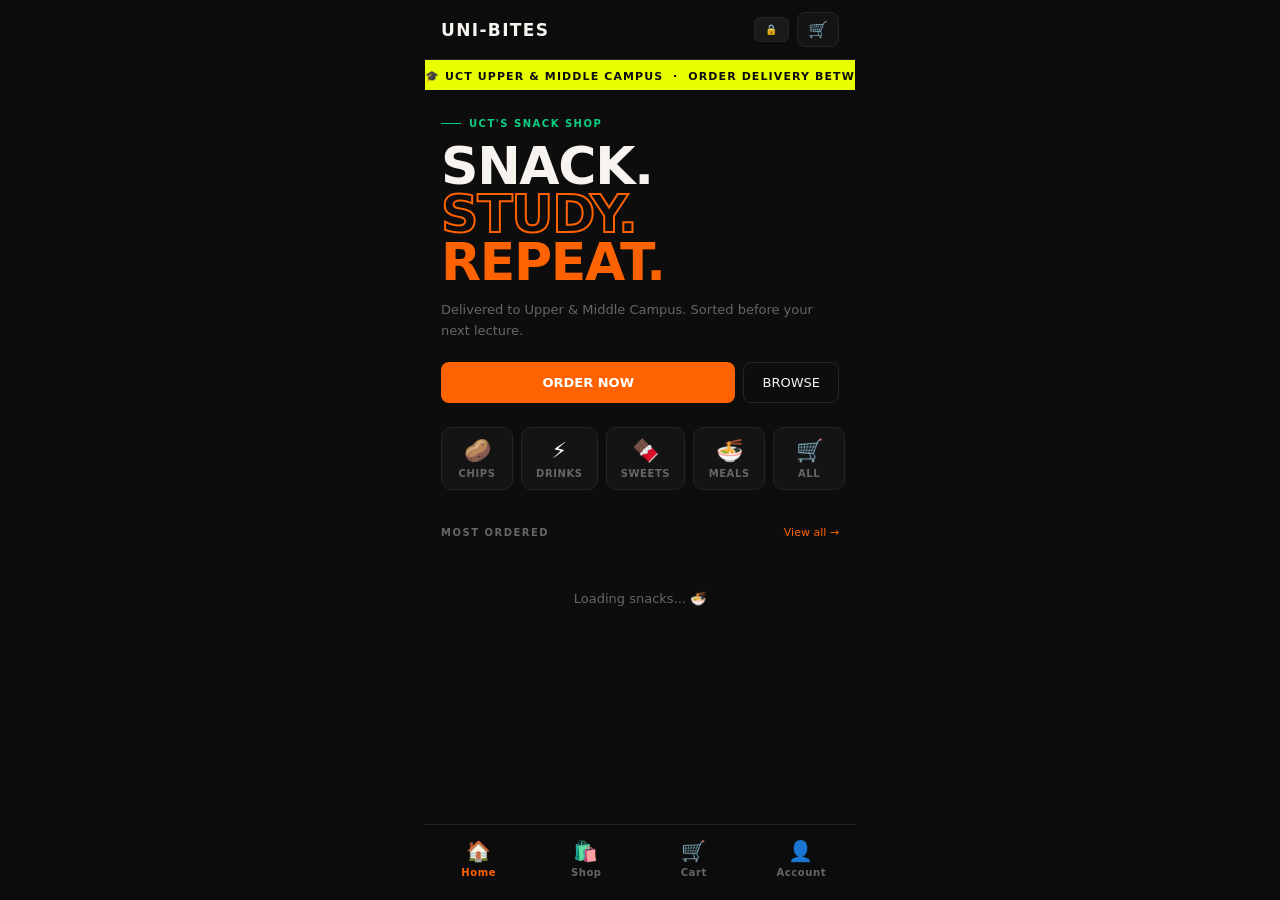
==== commit b5dd1844: "Update index.html" ====
--- a/index.html
+++ b/index.html
@@ -439,7 +439,7 @@
 
 <!-- MARQUEE -->
 <div class="marquee-bar" id="marquee-bar">
-  <div class="marquee-inner">🎓 UCT UPPER &amp; MIDDLE CAMPUS &nbsp;·&nbsp; ORDER BEFORE 11PM &nbsp;·&nbsp; FREE DELIVERY OVER R150 &nbsp;·&nbsp; STUDENT PRICES &nbsp;·&nbsp; DELIVERED TO YOUR RES &nbsp;·&nbsp; 🎓 UCT UPPER &amp; MIDDLE CAMPUS &nbsp;·&nbsp; ORDER BEFORE 11PM &nbsp;·&nbsp; FREE DELIVERY OVER R150 &nbsp;·&nbsp; STUDENT PRICES &nbsp;·&nbsp; DELIVERED TO YOUR RES &nbsp;·&nbsp;</div>
+  <div class="marquee-inner">🎓 UCT UPPER &amp; MIDDLE CAMPUS &nbsp;·&nbsp; ORDER DELIVERY BETWEEN 7PM - MIDNIGHT &nbsp;·&nbsp; DELIVERED BY FOOT&nbsp;·&nbsp; STUDENT PRICES &nbsp;·&nbsp; DELIVERED TO YOUR RES &nbsp;·&nbsp; 🎓 UCT UPPER &amp; MIDDLE CAMPUS &nbsp;·&nbsp; ORDER DELIVERY BETWEEN 7PM - MIDNIGHT &nbsp;·&nbsp; DELIVERED BY FOOT&nbsp;·&nbsp; STUDENT PRICES &nbsp;·&nbsp; DELIVERED TO YOUR RES &nbsp;·&nbsp;</div>
 </div>
 
 <!-- ===================== HOME ===================== -->
@@ -452,11 +452,7 @@
       <span class="hl-accent">REPEAT.</span>
     </div>
     <p class="hero-sub">Delivered to Upper &amp; Middle Campus. Sorted before your next lecture.</p>
-    <div class="hero-pills">
-      <div class="pill">⚡ <b>~30 min</b></div>
-      <div class="pill">💸 <b>From R14</b></div>
-      <div class="pill">🌙 <b>Till 11PM</b></div>
-    </div>
+    
     <div class="hero-btns">
       <button class="btn-hero-main" onclick="navigate('shop')">ORDER NOW</button>
       <button class="btn-hero-sec" onclick="navigate('shop')">BROWSE</button>
